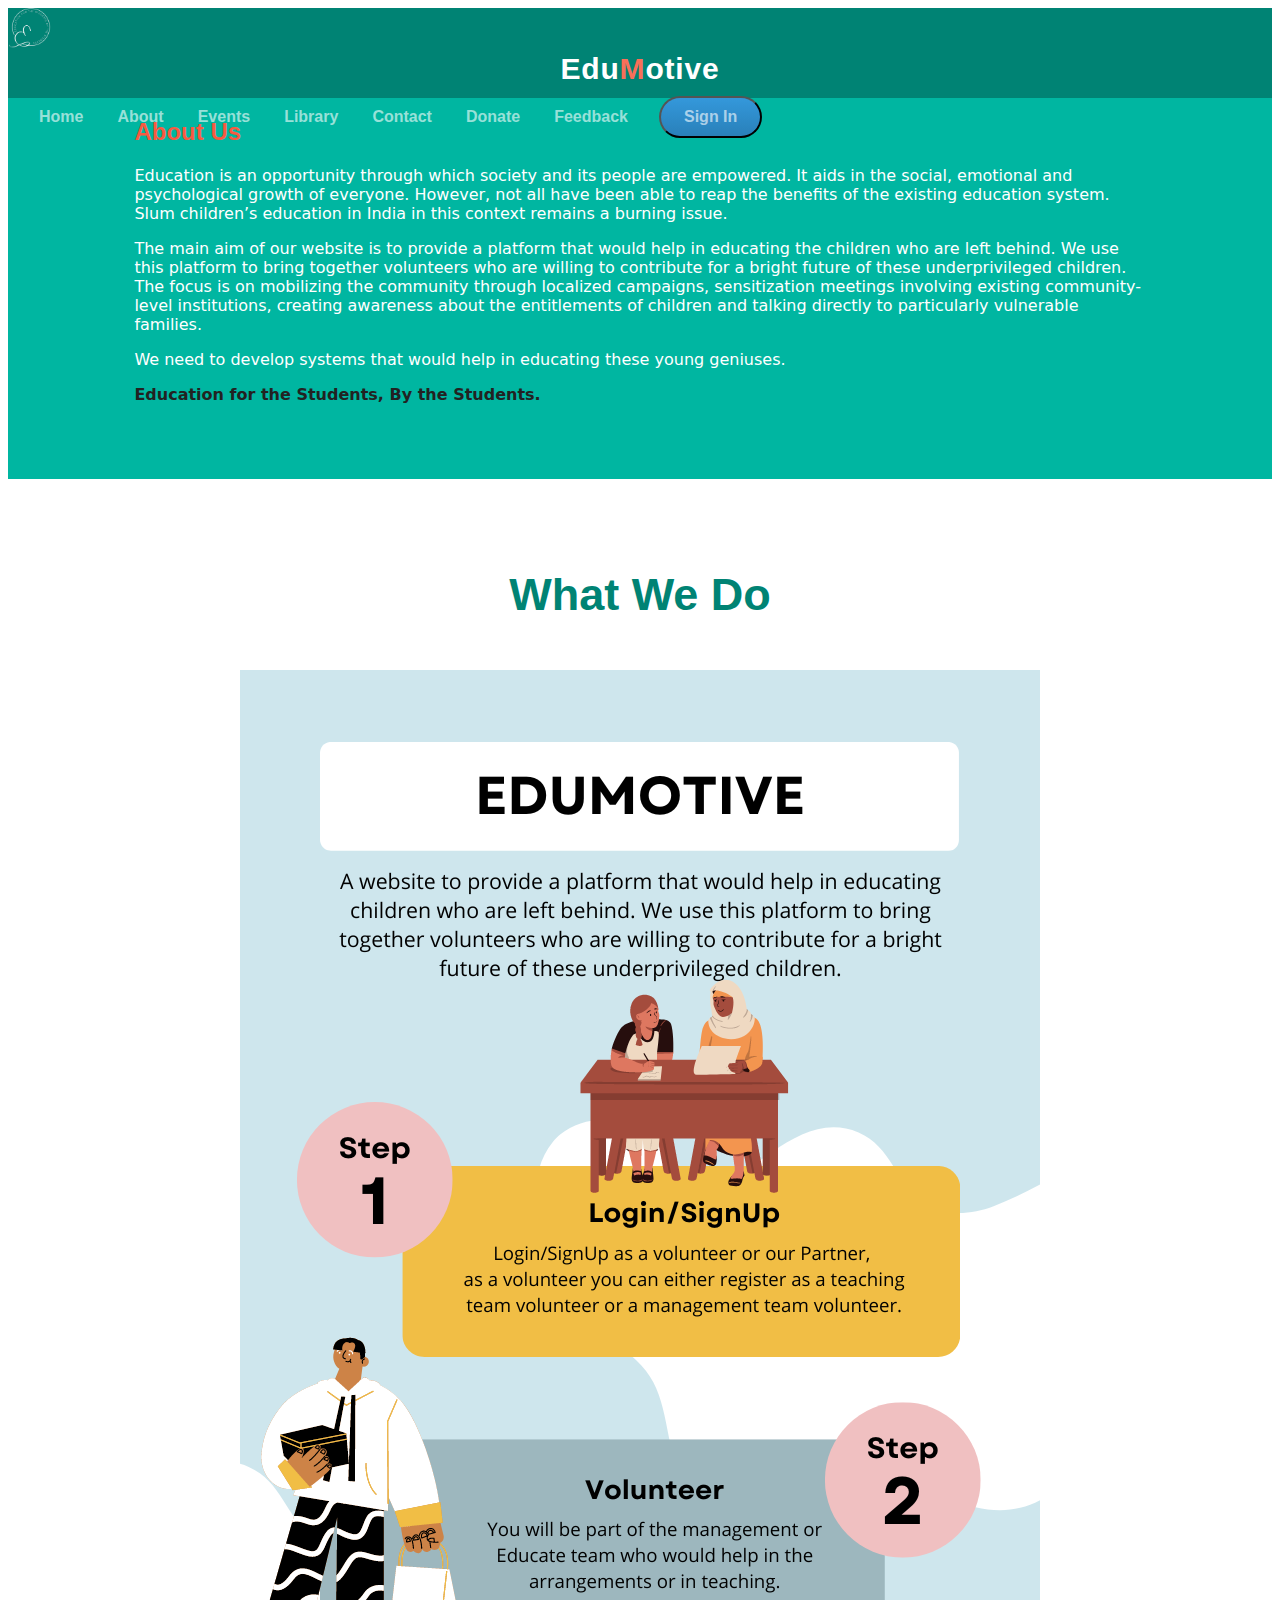
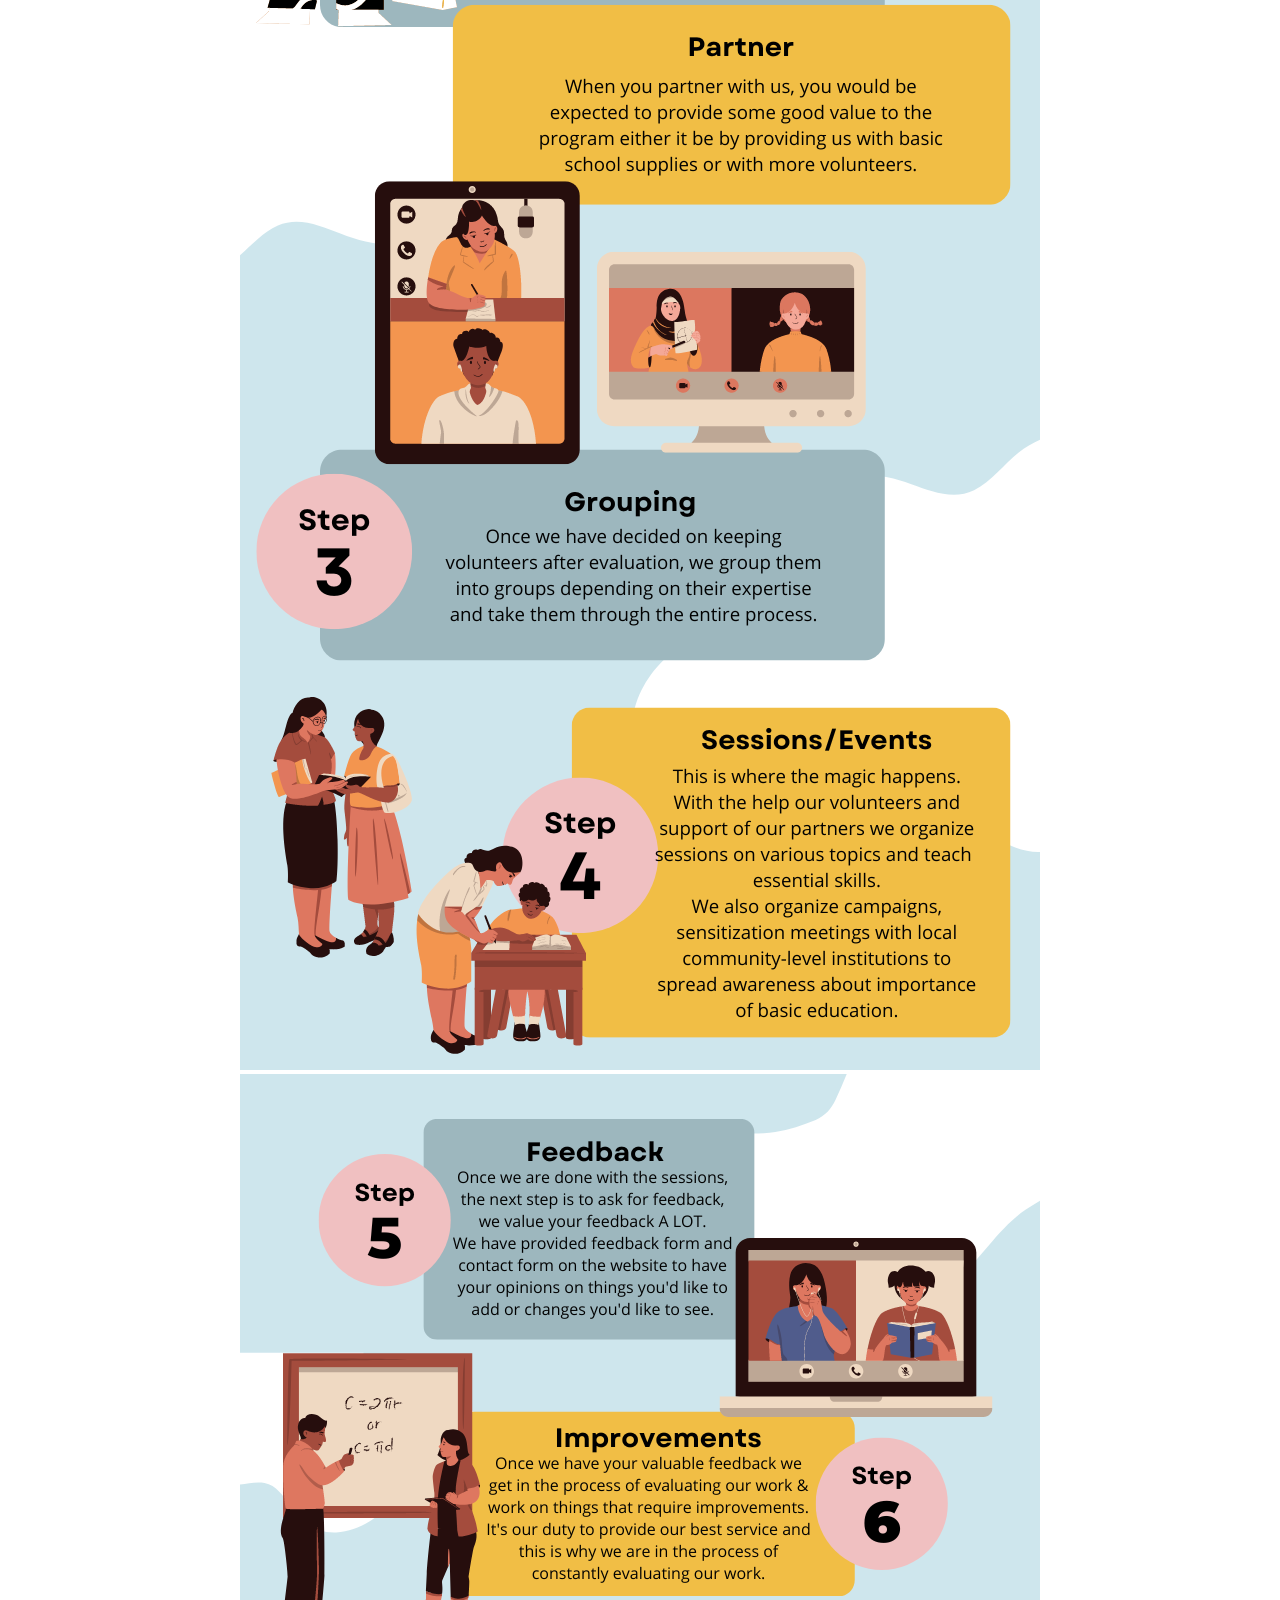
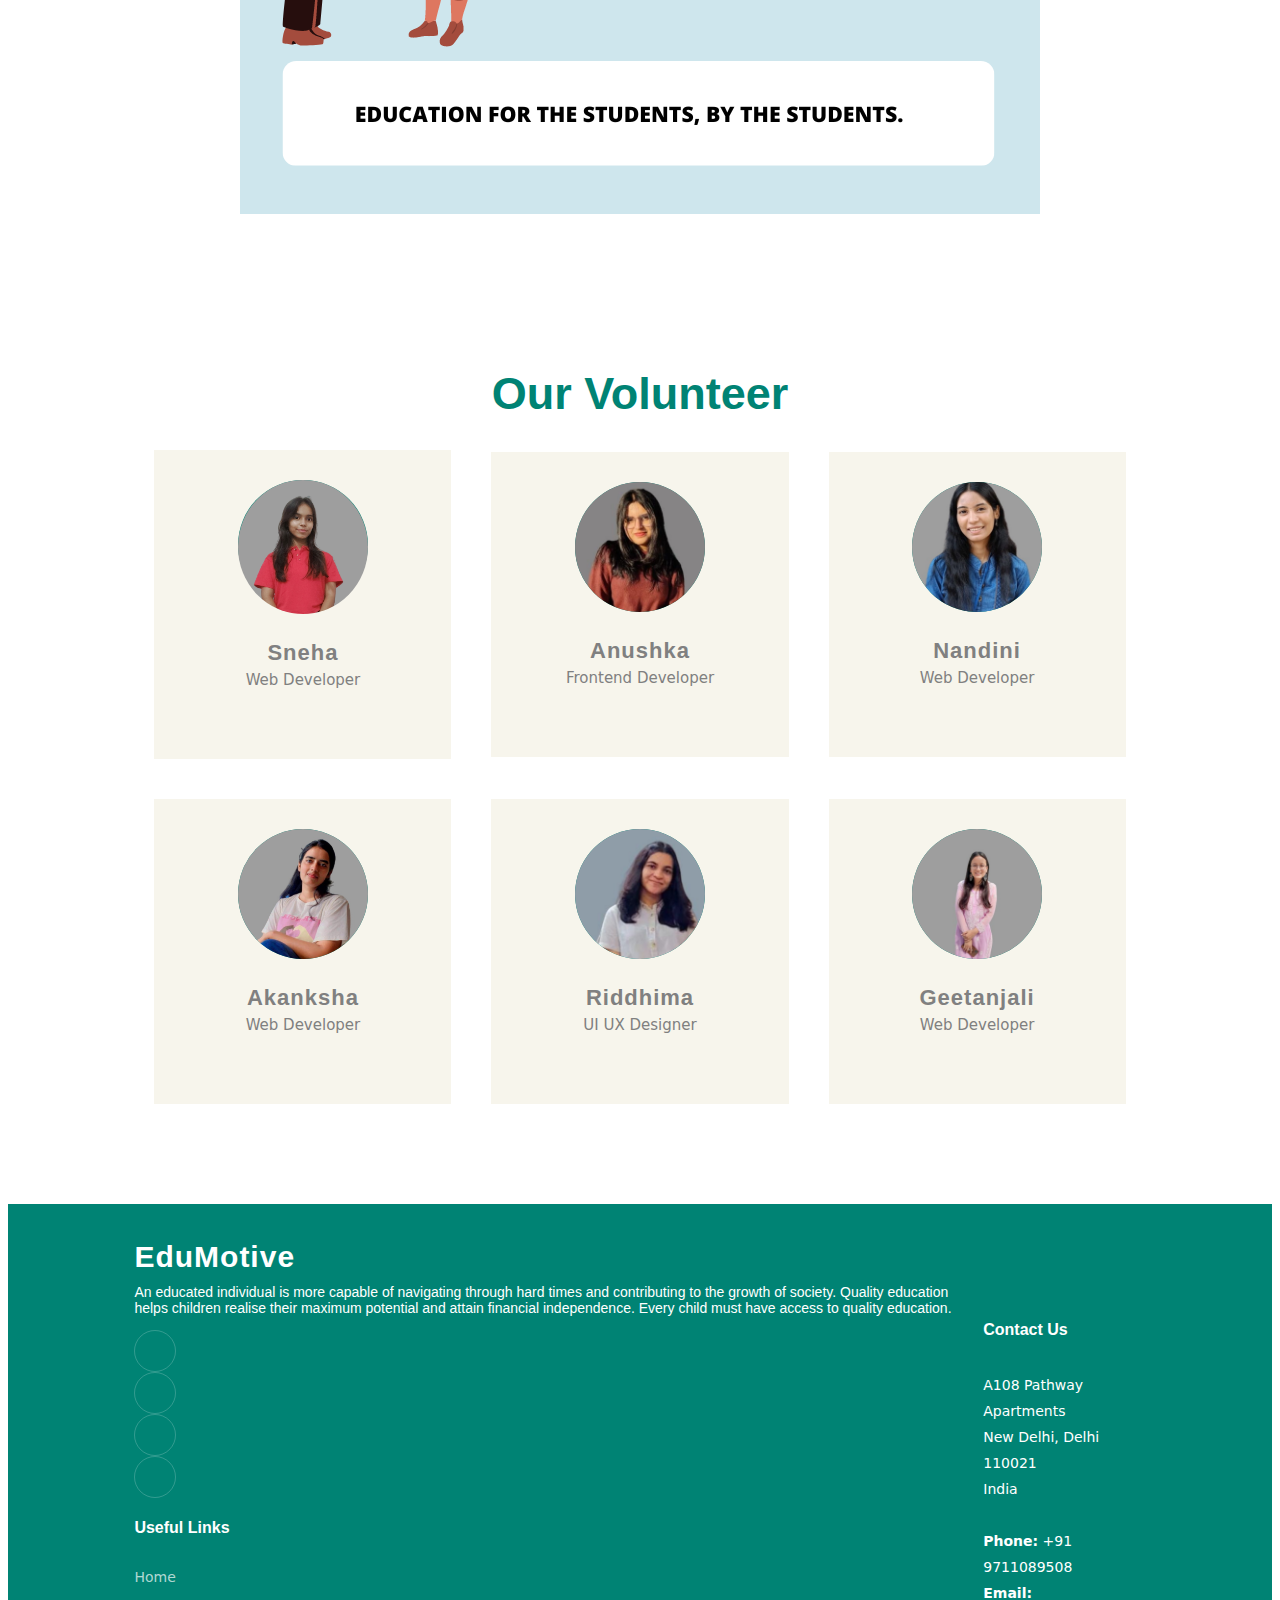
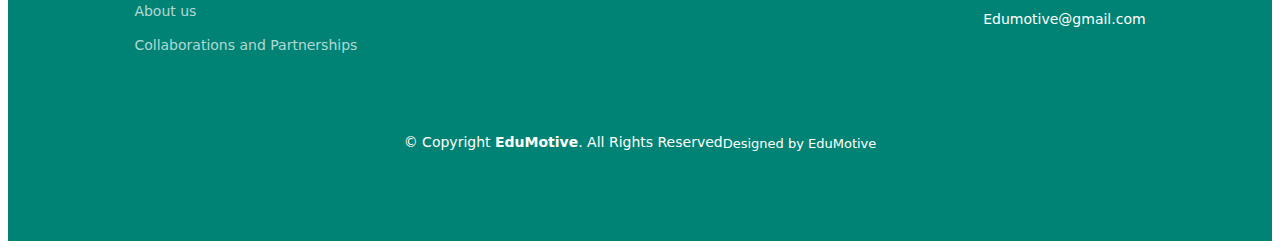
==== about.html @ 0e9e8916 "Update about.html" ====
<!DOCTYPE html>
<html lang="en">

<head>
  
    <meta charset="UTF-8">
    <meta http-equiv="X-UA-Compatible" content="IE=edge">
    <meta name="viewport" content="width=device-width, initial-scale=1.0">
    <title>EduMotive - About Us</title>
    <link href="https://cdn.jsdelivr.net/npm/bootstrap@5.2.1/dist/css/bootstrap.min.css" rel="stylesheet"
        integrity="sha384-iYQeCzEYFbKjA/T2uDLTpkwGzCiq6soy8tYaI1GyVh/UjpbCx/TYkiZhlZB6+fzT" crossorigin="anonymous">
    <!--Google fonts-->
     <!--Favicon Linking-->
  <link rel="apple-touch-icon" sizes="57x57" href="Images/favicon/apple-icon-57x57.png">
  <link rel="apple-touch-icon" sizes="60x60" href="Images/favicon/apple-icon-60x60.png">
  <link rel="apple-touch-icon" sizes="72x72" href="Images/favicon/apple-icon-72x72.png">
  <link rel="apple-touch-icon" sizes="76x76" href="Images/favicon/apple-icon-76x76.png">
  <link rel="apple-touch-icon" sizes="114x114" href="Images/favicon/apple-icon-114x114.png">
  <link rel="apple-touch-icon" sizes="120x120" href="Images/favicon/apple-icon-120x120.png">
  <link rel="apple-touch-icon" sizes="144x144" href="Images/favicon/apple-icon-144x144.png">
  <link rel="apple-touch-icon" sizes="152x152" href="Images/favicon/apple-icon-152x152.png">
  <link rel="apple-touch-icon" sizes="180x180" href="Images/favicon/apple-icon-180x180.png">
  <link rel="icon" type="image/png" sizes="192x192"  href="Images/favicon/android-icon-192x192.png">
  <link rel="icon" type="image/png" sizes="32x32" href="Images/favicon/favicon-32x32.png">
  <link rel="icon" type="image/png" sizes="96x96" href="Images/favicon/favicon-96x96.png">
  <link rel="icon" type="image/png" sizes="16x16" href="Images/favicon/favicon-16x16.png">
  <link rel="manifest" href="Images/favicon/manifest.json">
  <meta name="msapplication-TileColor" content="#ffffff">
  <meta name="msapplication-TileImage" content="Images/favicon/ms-icon-144x144.png">
  <meta name="theme-color" content="#ffffff">
  <script src="http://kit.fontawesome.com/2550a92b94.js" crossorigin="anonymous"></script>
  <link rel="stylesheet" href="CSS/main.css">
  
    <style>
        .body{background-color: #00b6a1}
        /* #heading{
            text-align: center;
            border:3px black;
            padding: 10px;
            text-align: center;

        } */


      </style>
</head>

<body>
    <header id="header" class="header d-flex align-items-center">

        <div class="container-fluid container-xl d-flex align-items-center justify-content-between">
          <a href="index.html" class="logo d-flex align-items-center">
            <!-- Uncomment the line below if you also wish to use an image logo -->
            <img src="Images/logo_wbg.png" alt="">
            <h1>Edu<span>M</span>otive</h1>
          </a>
          <nav id="navbar" class="navbar">
            <ul>
              <li><a href="index.html">Home</a></li>
              <li><a href="about.html">About</a></li>
              <!-- <li><a href="#services">Services</a></li> -->
              <!-- <li><a href="#portfolio">Portfolio</a></li> -->
              <!-- <li><a href="#team">Team</a></li> -->
              <li><a href="event.html">Events</a></li>
              <!-- <li class="dropdown"><a href="#"><span>Drop Down</span> <i class="bi bi-chevron-down dropdown-indicator"></i></a>
                <ul>
                  <li><a href="#">Drop Down 1</a></li>
                  <li class="dropdown"><a href="#"><span>Deep Drop Down</span> <i class="bi bi-chevron-down dropdown-indicator"></i></a>
                    <ul>
                      <li><a href="#">Deep Drop Down 1</a></li>
                      <li><a href="#">Deep Drop Down 2</a></li>
                      < li><a href="#">Deep Drop Down 3</a></li>
                      <li><a href="#">Deep Drop Down 4</a></li>
                      <li><a href="#">Deep Drop Down 5</a></li>
                    </ul>
                  </li>
                  <li><a href="#">Drop Down 2</a></li>
                  <li><a href="#">Drop Down 3</a></li>
                  <li><a href="#">Drop Down 4</a></li>
                </ul>
              </li> -->
              <li><a href="library.html">Library</a></li>

              <li><a href="contact.html">Contact</a></li>
              <li><a href="donation.html" target="_blank">Donate</a></li>
              <li><a href="feedback.html">Feedback</a></li>
              <li><button type="button" name="button" class="btn">
                <style media="screen">
                  .btn {
                    background: #3498db;
                      background-image: -webkit-linear-gradient(top, #3498db, #2980b9);
                      background-image: -moz-linear-gradient(top, #3498db, #2980b9);
                      background-image: -ms-linear-gradient(top, #3498db, #2980b9);
                      background-image: -o-linear-gradient(top, #3498db, #2980b9);
                      background-image: linear-gradient(to bottom, #3498db, #2980b9);
                      -webkit-border-radius: 29;
                      -moz-border-radius: 29;
                      border-radius: 29px;
                      font-family: Arial;
                      color: #ffffff;
                      font-size: 20px;
                      padding: 10px 20px 10px 20px;
                      text-decoration: none;
                    }
    
                    .btn:hover {
                      background: #3cb0fd;
                      background-image: -webkit-linear-gradient(top, #3cb0fd, #3498db);
                      background-image: -moz-linear-gradient(top, #3cb0fd, #3498db);
                      background-image: -ms-linear-gradient(top, #3cb0fd, #3498db);
                      background-image: -o-linear-gradient(top, #3cb0fd, #3498db);
                      background-image: linear-gradient(to bottom, #3cb0fd, #3498db);
                      text-decoration: none;
                    }
                  </style>
    
                  <a href="signin.html">Sign In</a>
                </button></li>
            </ul>
          </nav><!-- .navbar -->
    
          <i class="mobile-nav-toggle mobile-nav-show bi bi-list"></i>
          <i class="mobile-nav-toggle mobile-nav-hide d-none bi bi-x"></i>
    
        </div>
      </header><!-- End Header -->
      <!-- End Header -->
    
    <div class="body">
        <div class="container py-5">
            <div class="row h-100 align-items-center py-5">
                <div class="col-lg-6">
                    <h2 class="display-4"><b style="color: #f85a40">About Us</b></h2>
                    <p class="lead h5 mb-0" style="color:white">Education is an opportunity through which society and its people are empowered. It aids in the social, emotional and psychological growth of everyone. However, not all have been able to reap the benefits of the existing education system. Slum children’s education in India in this context remains a burning issue.</p>
                    <p class="lead h5" style="color:white">The main aim of our website is to provide a platform that would help in educating the children who are left behind. We use this platform to bring together volunteers who are willing to contribute for a bright future of these underprivileged children.
                      The focus is on mobilizing the community through localized campaigns, sensitization meetings involving existing community-level institutions, creating awareness about the entitlements of children and talking directly to particularly vulnerable families.
                        <!-- <a href="#" class="text-muted">
                            <u>hgdygdy</u>
                        </a> -->
                    </p>
                    <p class="lead h5" style="color:white">We need to develop systems that would help in educating these young geniuses.
                    </p>
                    <p><b>Education for the Students, By the Students.</b></p>
                </div>
                <div class="col-lg-6 d-none d-lg-block"><img
                        src="https://bootstrapious.com/i/snippets/sn-about/illus.png" alt="" class="img-fluid"></div>
            </div>
        </div>
    </div>

    <!-- <div class="heading"><h1>About Us</h1></div> -->
    <section id = "whatwedo" style="text-align:center">
        <h1><strong>What We Do</strong></h1>
        <br>
        <img src="assets/img/what_wedo_1.png" class = "whatwedo" alt="what we do">
        <img src="assets/img/what_wedo_2.png" class = "whatwedo" alt="NA">
      <style media="screen">
        @media (max-width:870px) {
          .whatwedo{
            width: 80%;
          }
        }
      </style>
      </section>
      <!----------------------------Volunteer---------------------------->
<section>
  <h1>Our Volunteer</h1>
        <!----Tam Section Container-->
        <div class="container">

            <!--Team 1-->
            <div class="our-team">
                <div class="pic">
                    <img src="Images/Sneha.png" alt="">
                </div>
                <div class="team-content">
                    <h3 class="title">Sneha</h3>
                    <span class="post">Web Developer</span>
                </div>
                <ul class="social">
                    <li><a href="#" class="fab
                        fa-facebook"></a></li>
                    <li><a href="#" class="fab
                        fa-twitter"></a></li>
                    <li><a href="https://instagram.com/snehaj5?utm_source=qr&igshid=NGExMmI2YTkyZg%3D%3D" class="fab
                        fa-instagram"></a></li>
                    <li><a href="https://www.linkedin.com/in/sneha-jain-592800220/" class="fab
                        fa-linkedin"></a></li>
                </ul>
            </div>

            <!--Team 2-->
            <div class="our-team">
                <div class="pic">
                    <img src="Images/Anushka.jpeg" alt="">
                </div>
                <div class="team-content">
                    <h3 class="title">Anushka</h3>
                    <span class="post">Frontend Developer</span>
                </div>
                <ul class="social">
                    <li><a href="#" class="fab
                        fa-facebook"></a></li>
                    <li><a href="#" class="fab
                        fa-twitter"></a></li>
                    <li><a href="https://instagram.com/anushhhkaaaaa?utm_source=qr&igshid=NGExMmI2YTkyZg%3D%3D" class="fab
                        fa-instagram"></a></li>
                    <li><a href="www.linkedin.com/in/anushka-tyagi-70aa14221" class="fab
                        fa-linkedin"></a></li>
                </ul>
            </div>

            <!--Team 3-->
            <div class="our-team">
                <div class="pic">
                    <img src="Images/Nandini.jpeg" alt="">
                </div>
                <div class="team-content">
                    <h3 class="title">Nandini</h3>
                    <span class="post">Web Developer</span>
                </div>
                <ul class="social">
                    <li><a href="#" class="fab
                        fa-facebook"></a></li>
                    <li><a href="https://twitter.com/nandini_singh05" class="fab
                        fa-twitter"></a></li>
                    <li><a href="https://www.instagram.com/nandiiniii05/" class="fab
                        fa-instagram"></a></li>
                    <li><a href="https://www.linkedin.com/in/nandini-singh-bb7154159/" class="fab
                        fa-linkedin"></a></li>
                </ul>
            </div>
            
        </div>

       
        <div class="container">

             <!--Team 4-->
            <div class="our-team">
                <div class="pic">
                    <img src="Images/Akanksha.jpeg" alt="">
                </div>
                <div class="team-content">
                    <h3 class="title">Akanksha</h3>
                    <span class="post">Web Developer</span>
                </div>
                <ul class="social">
                    <li><a href="#" class="fab
                        fa-facebook"></a></li>
                    <li><a href="https://twitter.com/Akanksh13529302" class="fab
                        fa-twitter"></a></li>
                    <li><a href="https://www.instagram.com/akanksha_mishra73/" class="fab
                        fa-instagram"></a></li>
                    <li><a href="https://www.linkedin.com/in/akanksha-mishra-845a1321a/" class="fab
                        fa-linkedin"></a></li>
                </ul>
            </div>

            <!--Team 5-->
            <div class="our-team">
                <div class="pic">
                    <img src="Images/Riddhima.jpeg" alt="">
                </div>
                <div class="team-content">
                    <h3 class="title">Riddhima</h3>
                    <span class="post">UI UX Designer</span>
                </div>
                <ul class="social">
                    <li><a href="#" class="fab
                        fa-facebook"></a></li>
                    <li><a href="#" class="fab
                        fa-twitter"></a></li>
                    <li><a href="https://instagram.com/garg_riddhima?utm_source=qr&igshid=MzNlNGNkZWQ4Mg%3D%3D" class="fab
                        fa-instagram"></a></li>
                    <li><a href="https://www.linkedin.com/in/riddhima-garg-a96683220" class="fab
                        fa-linkedin"></a></li>
                </ul>
            </div>

            <!--Team 6--> 
            <div class="our-team">
                <div class="pic">
                    <img src="Images/Geetanjali.jpeg" alt="">
                </div>
                <div class="team-content">
                    <h3 class="title">Geetanjali</h3>
                    <span class="post">Web Developer</span>
                </div>
                <ul class="social">
                    <li><a href="#" class="fab
                        fa-facebook"></a></li>
                    <li><a href="https://twitter.com/Geetanjalihere?t=pKPQ26h2uwqbREC7oQ_yhw&s=09" class="fab
                        fa-twitter"></a></li>
                    <li><a href="https://instagram.com/geetanjali.verma__?utm_source=qr&igshid=ZDc4ODBmNjlmNQ%3D%3D" class="fab
                        fa-instagram"></a></li>
                    <li><a href="https://www.linkedin.com/in/geetanjaliverma88" class="fab
                        fa-linkedin"></a></li>
                </ul>
            </div> 


        </div>

        <style>
          h1{
    text-align: center;
    color: #008374;
    font-size: 45px;
}

.container{
    display: flex;
    align-items: center;
    justify-content: center;
    width: 80%;
    margin: auto;
    padding-bottom: 40px;
}

.our-team{
    background: #f7f5ec;
    text-align: center;
    overflow: hidden;
    position: relative;
    padding: 30px 0 40px;
    margin: 0px 20px;
    width: 30%;
}

.our-team .pic{
    display: inline-block;
    width: 130px;
    height: 130px;
    margin-bottom: 0px;
    z-index: 1;
    position: relative;
}

.our-team .pic::before{
    content:"";
    width: 100%;
    height: 0;
    border-radius: 50%;
    background: #008374;
    position: absolute;
    bottom: 135%;
    right: 0;
    left: 0;
    opacity: 0.2;
    transform: scale(3);
    transition: all 0.3s linear 0s;
}

.our_team:hover .pic::before{
    height: 100%
}

.our-team .pic:after{
    content: "";
    width: 100%;
    height: 100%;
    border-radius: 50%;
    background: #008374;
    position: absolute;
    top: 0;
    left:0 ;
    z-index: -1;
}

.our-team .pic img{
    width: 100%;
    height: auto;
    border-radius: 50%;
    transform: scale(1);
    transition: all 0.9s ease 0s;
}

.our-team:hover .pic img{
    box-shadow: 0 0 0 14px #f7f5ec;
    transform: scale(0.7);
}

.our-team .team-content{
    margin-bottom: 30px;
}

.our-team .title{
    font-size: 22px;
    font-weight: 700;
    color: grey;
    letter-spacing: 1px;
    margin-bottom: 5px;
}

.our-team .post{
    display: block;
    font-size: 15px;
    color: grey;
}

.our-team .social{
    width: 100%;
    padding: 0;
    margin: 0;
    background:#008374;
    position: absolute;
    bottom: -100px;
    left: 0;
    transition: all 0.5s ease 0s;
}

.our-team:hover .social{
    bottom: 0;
}

.our-team .social li{
    display: inline-block;
}

.our-team .social li a{
    text-decoration: none;
    display: block;
    padding: 10px;
    font-size: 17px;
    color: #fff;
    transition: all 0.3s ease 0s;
}

.our-team .social li a:hover{
    color: #008374 ;
    background: #f7f5ec;
}

@media (max-width: 720px){
    .container{
        flex-direction: column;
    }
    .our-team{
        width: 80%;
        margin-top: 30px;
    }
}
        </style>

</section>

<!---------------------end of volunteer--------------------------->

      <!-- ======= Footer ======= -->
  <footer id="footer" class="footer">

    <div class="container">
      <div class="row gy-4">
        <div class="col-lg-5 col-md-12 footer-info">
          <a href="index.html" class="logo d-flex align-items-center">
            <span>EduMotive</span>
          </a>
          <p>An educated individual is more capable of navigating through hard times and contributing to the growth of society. Quality education helps children realise their maximum potential and attain financial independence. Every child must have access to quality education.</p>
          <div class="social-links d-flex mt-4">
            <a href="https://twitter.com/i/flow/login" class="twitter"><i class="bi bi-twitter"></i></a>
            <a href="https://www.facebook.com/campaign/landing.php?campaign_id=14884913640&extra_1=s%7Cc%7C589460569891%7Cb%7Cfacebook%20signin%7C&placement=&creative=589460569891&keyword=facebook%20signin&partner_id=googlesem&extra_2=campaignid%3D14884913640%26adgroupid%3D128696221832%26matchtype%3Db%26network%3Dg%26source%3Dnotmobile%26search_or_content%3Ds%26device%3Dc%26devicemodel%3D%26adposition%3D%26target%3D%26targetid%3Dkwd-3821998899%26loc_physical_ms%3D9061709%26loc_interest_ms%3D%26feeditemid%3D%26param1%3D%26param2%3D&gclid=CjwKCAjwzY2bBhB6EiwAPpUpZirfHxcVF0FQM-lBPAiWNaDMKGsZpV8XtfvPR80suMoGbdNflKLH2BoCxDoQAvD_BwE" class="facebook"><i class="bi bi-facebook"></i></a>
            <a href="https://www.instagram.com/" class="instagram"><i class="bi bi-instagram"></i></a>
            <a href="https://www.linkedin.com/login" class="linkedin"><i class="bi bi-linkedin"></i></a>
          </div>
        </div>

        <div class="col-lg-2 col-6 footer-links">
          <h4>Useful Links</h4>
          <ul>
            <li><a href="index.html">Home</a></li>
            <li><a href="about.html">About us</a></li>
            <li><a href="colab.html">Collaborations and Partnerships</a></li>
            <!-- <li><a href="#">Terms of service</a></li> -->
          </ul>
        </div>

        <!-- <div class="col-lg-2 col-6 footer-links">
          <h4>Our Services</h4>
          <ul>
            <li><a href="#">Web Design</a></li>
            <li><a href="#">Web Development</a></li>
            <li><a href="#">Product Management</a></li>
            <li><a href="#">Marketing</a></li>
            <li><a href="#">Graphic Design</a></li>
          </ul> -->
      </div>

      <div class="col-lg-3 col-md-12 footer-contact text-center text-md-start">
        <h4>Contact Us</h4>
        <p>
          A108 Pathway Apartments <br>
          New Delhi, Delhi 110021<br>
          India <br><br>
          <strong>Phone:</strong> +91 9711089508<br>
          <strong>Email:</strong> Edumotive@gmail.com<br>
        </p>

      </div>

    </div>
    </div>

    <div class="container mt-4">
      <div class="copyright">
        &copy; Copyright <strong><span>EduMotive</span></strong>. All Rights Reserved
      </div>
      <div class="credits">
        <!-- All the links in the footer should remain intact. -->
        <!-- You can delete the links only if you purchased the pro version. -->
        <!-- Licensing information: https://bootstrapmade.com/license/ -->
        <!-- Purchase the pro version with working PHP/AJAX contact form: https://bootstrapmade.com/impact-bootstrap-business-website-template/ -->
        Designed by EduMotive
      </div>
    </div>

  </footer><!-- End Footer -->
  <!-- End Footer -->

</body>

</html>
---- CSS/main.css ----
/**
* Template Name: Impact - v1.1.1
* Template URL: https://bootstrapmade.com/impact-bootstrap-business-website-template/
* Author: BootstrapMade.com
* License: https://bootstrapmade.com/license/
*/

/*--------------------------------------------------------------
# Set main reusable colors and fonts using CSS variables
# Learn more about CSS variables at https://developer.mozilla.org/en-US/docs/Web/CSS/Using_CSS_custom_properties
--------------------------------------------------------------*/
/* Fonts */
:root {
  --font-default: "Open Sans", system-ui, -apple-system, "Segoe UI", Roboto, "Helvetica Neue", Arial, "Noto Sans", "Liberation Sans", sans-serif, "Apple Color Emoji", "Segoe UI Emoji", "Segoe UI Symbol", "Noto Color Emoji";
  --font-primary: "Montserrat", sans-serif;
  --font-secondary: "Poppins", sans-serif;
}

/* Colors */
:root {
  --color-default: #222222;
  --color-primary: #008374;
  --color-secondary: #f85a40;
}

/* Smooth scroll behavior */
:root {
  scroll-behavior: smooth;
}

/*--------------------------------------------------------------
# General
--------------------------------------------------------------*/
body {
  font-family: var(--font-default);
  color: var(--color-default);
}

a {
  color: var(--color-primary);
  text-decoration: none;
}

a:hover {
  color: #00b6a1;
  text-decoration: none;
}

h1,
h2,
h3,
h4,
h5,
h6 {
  font-family: var(--font-primary);
}

/*--------------------------------------------------------------
# Sections & Section Header
--------------------------------------------------------------*/
section {
  padding: 60px 0;
  overflow: hidden;
}

.sections-bg {
  background-color: #f6f6f6;
}

.section-header {
  text-align: center;
  padding-bottom: 60px;
}

.section-header h2 {
  font-size: 32px;
  font-weight: 600;
  margin-bottom: 20px;
  padding-bottom: 20px;
  position: relative;
}

.section-header h2:after {
  content: "";
  position: absolute;
  display: block;
  width: 50px;
  height: 3px;
  background: var(--color-primary);
  left: 0;
  right: 0;
  bottom: 0;
  margin: auto;
}

.section-header p {
  margin-bottom: 0;
  color: #6f6f6f;
}

/*--------------------------------------------------------------
# Breadcrumbs
--------------------------------------------------------------*/
.breadcrumbs .page-header {
  padding: 60px 0 60px 0;
  min-height: 20vh;
  position: relative;
  background-color: var(--color-primary);
}

.breadcrumbs .page-header h2 {
  font-size: 56px;
  font-weight: 500;
  color: #fff;
  font-family: var(--font-secondary);
}

.breadcrumbs .page-header p {
  color: rgba(255, 255, 255, 0.8);
}

.breadcrumbs nav {
  background-color: #f6f6f6;
  padding: 20px 0;
}

.breadcrumbs nav ol {
  display: flex;
  flex-wrap: wrap;
  list-style: none;
  margin: 0;
  padding: 0;
  font-size: 16px;
  font-weight: 600;
  color: var(--color-default);
}

.breadcrumbs nav ol a {
  color: var(--color-primary);
  transition: 0.3s;
}

.breadcrumbs nav ol a:hover {
  text-decoration: underline;
}

.breadcrumbs nav ol li+li {
  padding-left: 10px;
}

.breadcrumbs nav ol li+li::before {
  display: inline-block;
  padding-right: 10px;
  color: var(--color-secondary);
  content: "/";
}

/*--------------------------------------------------------------
# Scroll top button
--------------------------------------------------------------*/
.scroll-top {
  position: fixed;
  visibility: hidden;
  opacity: 0;
  right: 15px;
  bottom: -15px;
  z-index: 99999;
  background: var(--color-secondary);
  width: 44px;
  height: 44px;
  border-radius: 50px;
  transition: all 0.4s;
}

.scroll-top i {
  font-size: 24px;
  color: #fff;
  line-height: 0;
}

.scroll-top:hover {
  background: rgba(248, 90, 64, 0.8);
  color: #fff;
}

.scroll-top.active {
  visibility: visible;
  opacity: 1;
  bottom: 15px;
}

/*--------------------------------------------------------------
# Preloader
--------------------------------------------------------------*/
#preloader {
  position: fixed;
  inset: 0;
  z-index: 999999;
  overflow: hidden;
  background: #fff;
  transition: all 0.6s ease-out;
}

#preloader:before {
  content: "";
  position: fixed;
  top: calc(50% - 30px);
  left: calc(50% - 30px);
  border: 6px solid #fff;
  border-color: var(--color-primary) transparent var(--color-primary) transparent;
  border-radius: 50%;
  width: 60px;
  height: 60px;
  -webkit-animation: animate-preloader 1.5s linear infinite;
  animation: animate-preloader 1.5s linear infinite;
}

@-webkit-keyframes animate-preloader {
  0% {
    transform: rotate(0deg);
  }

  100% {
    transform: rotate(360deg);
  }
}

@keyframes animate-preloader {
  0% {
    transform: rotate(0deg);
  }

  100% {
    transform: rotate(360deg);
  }
}

/*--------------------------------------------------------------
# Disable aos animation delay on mobile devices
--------------------------------------------------------------*/
@media screen and (max-width: 768px) {
  [data-aos-delay] {
    transition-delay: 0 !important;
  }
}

/*--------------------------------------------------------------
# Header
--------------------------------------------------------------*/
.topbar {
  background: #00796b;
  height: 40px;
  font-size: 14px;
  transition: all 0.5s;
  color: #fff;
  padding: 0;
}

.topbar .contact-info i {
  font-style: normal;
  color: #fff;
  line-height: 0;
}

.topbar .contact-info i a,
.topbar .contact-info i span {
  padding-left: 5px;
  color: #fff;
}

@media (max-width: 575px) {

  .topbar .contact-info i a,
  .topbar .contact-info i span {
    font-size: 13px;
  }
}

.topbar .contact-info i a {
  line-height: 0;
  transition: 0.3s;
}

.topbar .contact-info i a:hover {
  color: #fff;
  text-decoration: underline;
}

.topbar .social-links a {
  color: rgba(255, 255, 255, 0.7);
  line-height: 0;
  transition: 0.3s;
  margin-left: 20px;
}

.topbar .social-links a:hover {
  color: #fff;
}

.header {
  transition: all 0.5s;
  z-index: 997;
  height: 90px;
  background-color: var(--color-primary);
}

.header.sticked {
  position: fixed;
  top: 0;
  right: 0;
  left: 0;
  height: 70px;
  box-shadow: 0px 2px 20px rgba(0, 0, 0, 0.1);
}

.header .logo img {
  max-height: 40px;
  margin-right: 6px;
}

.header .logo h1 {
  font-size: 30px;
  margin: 0;
  font-weight: 600;
  letter-spacing: 0.8px;
  color: #fff;
  font-family: var(--font-primary);
}

.header .logo h1 span {
  color: #f96f59;
}

.sticked-header-offset {
  margin-top: 70px;
}

section {
  scroll-margin-top: 70px;
}

/*--------------------------------------------------------------
# Desktop Navigation
--------------------------------------------------------------*/
@media (min-width: 1280px) {
  .navbar {
    padding: 0;
  }

  .navbar ul {
    margin: 0;
    padding: 0;
    display: flex;
    list-style: none;
    align-items: center;
  }

  .navbar li {
    position: relative;
  }

  .navbar>ul>li {
    white-space: nowrap;
    padding: 10px 0 10px 28px;
  }

  .navbar a,
  .navbar a:focus {
    display: flex;
    align-items: center;
    justify-content: space-between;
    padding: 0 3px;
    font-family: var(--font-secondary);
    font-size: 16px;
    font-weight: 600;
    color: rgba(255, 255, 255, 0.6);
    white-space: nowrap;
    transition: 0.3s;
    position: relative;
  }

  .navbar a i,
  .navbar a:focus i {
    font-size: 12px;
    line-height: 0;
    margin-left: 5px;
  }

  .navbar>ul>li>a:before {
    content: "";
    position: absolute;
    width: 100%;
    height: 2px;
    bottom: -6px;
    left: 0;
    background-color: var(--color-secondary);
    visibility: hidden;
    width: 0px;
    transition: all 0.3s ease-in-out 0s;
  }

  .navbar a:hover:before,
  .navbar li:hover>a:before,
  .navbar .active:before {
    visibility: visible;
    width: 100%;
  }

  .navbar a:hover,
  .navbar .active,
  .navbar .active:focus,
  .navbar li:hover>a {
    color: #fff;
  }

  .navbar .dropdown ul {
    display: block;
    position: absolute;
    left: 28px;
    top: calc(100% + 30px);
    margin: 0;
    padding: 10px 0;
    z-index: 99;
    opacity: 0;
    visibility: hidden;
    background: #fff;
    box-shadow: 0px 0px 30px rgba(127, 137, 161, 0.25);
    transition: 0.3s;
    border-radius: 4px;
  }

  .navbar .dropdown ul li {
    min-width: 200px;
  }

  .navbar .dropdown ul a {
    padding: 10px 20px;
    font-size: 15px;
    text-transform: none;
    font-weight: 600;
    color: #006a5d;
  }

  .navbar .dropdown ul a i {
    font-size: 12px;
  }

  .navbar .dropdown ul a:hover,
  .navbar .dropdown ul .active:hover,
  .navbar .dropdown ul li:hover>a {
    color: var(--color-secondary);
  }

  .navbar .dropdown:hover>ul {
    opacity: 1;
    top: 100%;
    visibility: visible;
  }

  .navbar .dropdown .dropdown ul {
    top: 0;
    left: calc(100% - 30px);
    visibility: hidden;
  }

  .navbar .dropdown .dropdown:hover>ul {
    opacity: 1;
    top: 0;
    left: 100%;
    visibility: visible;
  }
}

@media (min-width: 1280px) and (max-width: 1366px) {
  .navbar .dropdown .dropdown ul {
    left: -90%;
  }

  .navbar .dropdown .dropdown:hover>ul {
    left: -100%;
  }
}

@media (min-width: 1280px) {

  .mobile-nav-show,
  .mobile-nav-hide {
    display: none;
  }
}

/*--------------------------------------------------------------
# Mobile Navigation
--------------------------------------------------------------*/
@media (max-width: 1279px) {
  .navbar {
    position: fixed;
    top: 0;
    right: -100%;
    width: 100%;
    max-width: 400px;
    bottom: 0;
    transition: 0.3s;
    z-index: 9997;
  }

  .navbar ul {
    position: absolute;
    inset: 0;
    padding: 50px 0 10px 0;
    margin: 0;
    background: rgba(0, 131, 116, 0.9);
    overflow-y: auto;
    transition: 0.3s;
    z-index: 9998;
  }

  .navbar a,
  .navbar a:focus {
    display: flex;
    align-items: center;
    justify-content: space-between;
    padding: 10px 20px;
    font-family: var(--font-primary);
    font-size: 15px;
    font-weight: 600;
    color: rgba(255, 255, 255, 0.7);
    white-space: nowrap;
    transition: 0.3s;
  }

  .navbar a i,
  .navbar a:focus i {
    font-size: 12px;
    line-height: 0;
    margin-left: 5px;
  }

  .navbar a:hover,
  .navbar .active,
  .navbar .active:focus,
  .navbar li:hover>a {
    color: #fff;
  }

  .navbar .getstarted,
  .navbar .getstarted:focus {
    background: var(--color-primary);
    padding: 8px 20px;
    border-radius: 4px;
    margin: 15px;
    color: #fff;
  }

  .navbar .getstarted:hover,
  .navbar .getstarted:focus:hover {
    color: #fff;
    background: rgba(0, 131, 116, 0.8);
  }

  .navbar .dropdown ul,
  .navbar .dropdown .dropdown ul {
    position: static;
    display: none;
    padding: 10px 0;
    margin: 10px 20px;
    transition: all 0.5s ease-in-out;
    background-color: #007466;
    border: 1px solid #006459;
  }

  .navbar .dropdown>.dropdown-active,
  .navbar .dropdown .dropdown>.dropdown-active {
    display: block;
  }

  .mobile-nav-show {
    color: rgba(255, 255, 255, 0.6);
    font-size: 28px;
    cursor: pointer;
    line-height: 0;
    transition: 0.5s;
    z-index: 9999;
    margin-right: 10px;
  }

  .mobile-nav-hide {
    color: #fff;
    font-size: 32px;
    cursor: pointer;
    line-height: 0;
    transition: 0.5s;
    position: fixed;
    right: 20px;
    top: 20px;
    z-index: 9999;
  }

  .mobile-nav-active {
    overflow: hidden;
  }

  .mobile-nav-active .navbar {
    right: 0;
  }

  .mobile-nav-active .navbar:before {
    content: "";
    position: fixed;
    inset: 0;
    background: rgba(0, 106, 93, 0.8);
    z-index: 9996;
  }
}

/*--------------------------------------------------------------
# About Us Section
--------------------------------------------------------------*/
.about h3 {
  font-weight: 700;
  font-size: 28px;
  margin-bottom: 20px;
  font-family: var(--font-secondary);
}

.about .call-us {
  left: 10%;
  right: 10%;
  bottom: 0;
  background-color: #fff;
  box-shadow: 0px 2px 25px rgba(0, 0, 0, 0.08);
  padding: 20px;
  text-align: center;
}

.about .call-us h4 {
  font-size: 24px;
  font-weight: 700;
  margin-bottom: 5px;
}

.about .call-us p {
  font-size: 28px;
  font-weight: 700;
  color: var(--color-primary);
}

.about .content ul {
  list-style: none;
  padding: 0;
}

.about .content ul li {
  padding: 0 0 10px 30px;
  position: relative;
}

.about .content ul i {
  position: absolute;
  font-size: 20px;
  left: 0;
  top: -3px;
  color: var(--color-primary);
}

.about .content p:last-child {
  margin-bottom: 0;
}

.about .play-btn {
  width: 94px;
  height: 94px;
  background: radial-gradient(var(--color-primary) 50%, rgba(0, 131, 116, 0.4) 52%);
  border-radius: 50%;
  display: block;
  position: absolute;
  left: calc(50% - 47px);
  top: calc(50% - 47px);
  overflow: hidden;
}

.about .play-btn:before {
  content: "";
  position: absolute;
  width: 120px;
  height: 120px;
  -webkit-animation-delay: 0s;
  animation-delay: 0s;
  -webkit-animation: pulsate-btn 2s;
  animation: pulsate-btn 2s;
  -webkit-animation-direction: forwards;
  animation-direction: forwards;
  -webkit-animation-iteration-count: infinite;
  animation-iteration-count: infinite;
  -webkit-animation-timing-function: steps;
  animation-timing-function: steps;
  opacity: 1;
  border-radius: 50%;
  border: 5px solid rgba(0, 131, 116, 0.7);
  top: -15%;
  left: -15%;
  background: rgba(198, 16, 0, 0);
}

.about .play-btn:after {
  content: "";
  position: absolute;
  left: 50%;
  top: 50%;
  transform: translateX(-40%) translateY(-50%);
  width: 0;
  height: 0;
  border-top: 10px solid transparent;
  border-bottom: 10px solid transparent;
  border-left: 15px solid #fff;
  z-index: 100;
  transition: all 400ms cubic-bezier(0.55, 0.055, 0.675, 0.19);
}

.about .play-btn:hover:before {
  content: "";
  position: absolute;
  left: 50%;
  top: 50%;
  transform: translateX(-40%) translateY(-50%);
  width: 0;
  height: 0;
  border: none;
  border-top: 10px solid transparent;
  border-bottom: 10px solid transparent;
  border-left: 15px solid #fff;
  z-index: 200;
  -webkit-animation: none;
  animation: none;
  border-radius: 0;
}

.about .play-btn:hover:after {
  border-left: 15px solid var(--color-primary);
  transform: scale(20);
}

@-webkit-keyframes pulsate-btn {
  0% {
    transform: scale(0.6, 0.6);
    opacity: 1;
  }

  100% {
    transform: scale(1, 1);
    opacity: 0;
  }
}

@keyframes pulsate-btn {
  0% {
    transform: scale(0.6, 0.6);
    opacity: 1;
  }

  100% {
    transform: scale(1, 1);
    opacity: 0;
  }
}

/*--------------------------------------------------------------
# Clients Section
--------------------------------------------------------------*/
.clients {
  padding: 40px 0;
}

.clients .swiper {
  padding: 10px 0;
}

.clients .swiper-slide img {
  transition: 0.3s;
}

.clients .swiper-slide img:hover {
  transform: scale(1.1);
}

.clients .swiper-pagination {
  margin-top: 20px;
  position: relative;
}

.clients .swiper-pagination .swiper-pagination-bullet {
  width: 12px;
  height: 12px;
  background-color: #fff;
  opacity: 1;
  background-color: #ddd;
}

.clients .swiper-pagination .swiper-pagination-bullet-active {
  background-color: var(--color-primary);
}

/*--------------------------------------------------------------
# Stats Counter Section
--------------------------------------------------------------*/
.stats-counter {
  padding: 40px 0;
}

.stats-counter .stats-item {
  padding: 20px 0;
  border-bottom: 1px solid #e4e4e4;
}

.stats-counter .stats-item .purecounter {
  min-width: 90px;
  padding-right: 15px;
}

.stats-counter .stats-item i {
  font-size: 44px;
  line-height: 0;
  margin-right: 15px;
}

.stats-counter .stats-item span {
  font-size: 40px;
  display: block;
  font-weight: 700;
  color: var(--color-primary);
  line-height: 40px;
}

.stats-counter .stats-item p {
  margin: 0;
  font-family: var(--font-primary);
  font-size: 14px;
}

/*--------------------------------------------------------------
# Call To Action Section
--------------------------------------------------------------*/
.call-to-action .container {
  background: linear-gradient(rgba(0, 0, 0, 0.5), rgba(0, 0, 0, 0.5)), url("../img/cta-bg.jpg") center center;
  background-size: cover;
  padding: 100px 60px;
  border-radius: 15px;
  overflow: hidden;
}

.call-to-action h3 {
  color: #fff;
  font-size: 28px;
  font-weight: 700;
  margin-bottom: 20px;
}

.call-to-action p {
  color: #fff;
  margin-bottom: 20px;
}

.call-to-action .play-btn {
  width: 94px;
  height: 94px;
  margin-bottom: 20px;
  background: radial-gradient(var(--color-primary) 50%, rgba(0, 131, 116, 0.4) 52%);
  border-radius: 50%;
  display: inline-block;
  position: relative;
  overflow: hidden;
}

.call-to-action .play-btn:before {
  content: "";
  position: absolute;
  width: 120px;
  height: 120px;
  -webkit-animation-delay: 0s;
  animation-delay: 0s;
  -webkit-animation: pulsate-btn 2s;
  animation: pulsate-btn 2s;
  -webkit-animation-direction: forwards;
  animation-direction: forwards;
  -webkit-animation-iteration-count: infinite;
  animation-iteration-count: infinite;
  -webkit-animation-timing-function: steps;
  animation-timing-function: steps;
  opacity: 1;
  border-radius: 50%;
  border: 5px solid rgba(0, 131, 116, 0.7);
  top: -15%;
  left: -15%;
  background: rgba(198, 16, 0, 0);
}

.call-to-action .play-btn:after {
  content: "";
  position: absolute;
  left: 50%;
  top: 50%;
  transform: translateX(-40%) translateY(-50%);
  width: 0;
  height: 0;
  border-top: 10px solid transparent;
  border-bottom: 10px solid transparent;
  border-left: 15px solid #fff;
  z-index: 100;
  transition: all 400ms cubic-bezier(0.55, 0.055, 0.675, 0.19);
}

.call-to-action .play-btn:hover:before {
  content: "";
  position: absolute;
  left: 50%;
  top: 50%;
  transform: translateX(-40%) translateY(-50%);
  width: 0;
  height: 0;
  border: none;
  border-top: 10px solid transparent;
  border-bottom: 10px solid transparent;
  border-left: 15px solid #fff;
  z-index: 200;
  -webkit-animation: none;
  animation: none;
  border-radius: 0;
}

.call-to-action .play-btn:hover:after {
  border-left: 15px solid var(--color-primary);
  transform: scale(20);
}

.call-to-action .cta-btn {
  font-family: var(--font-primary);
  font-weight: 500;
  font-size: 16px;
  letter-spacing: 1px;
  display: inline-block;
  padding: 12px 48px;
  border-radius: 50px;
  transition: 0.5s;
  margin: 10px;
  border: 2px solid #fff;
  color: #fff;
}

.call-to-action .cta-btn:hover {
  background: var(--color-primary);
  border: 2px solid var(--color-primary);
}

@keyframes pulsate-btn {
  0% {
    transform: scale(0.6, 0.6);
    opacity: 1;
  }

  100% {
    transform: scale(1, 1);
    opacity: 0;
  }
}

/*--------------------------------------------------------------
# Our Services Section
--------------------------------------------------------------*/
.services {
  padding: 60px 0;
}

.services .service-item {
  padding: 40px;
  background: #fff;
  height: 100%;
  border-radius: 10px;
}

.services .service-item .icon {
  width: 48px;
  height: 48px;
  position: relative;
  margin-bottom: 50px;
}

.services .service-item .icon i {
  color: var(--color-default);
  font-size: 56px;
  transition: ease-in-out 0.3s;
  z-index: 2;
  position: relative;
}

.services .service-item .icon:before {
  position: absolute;
  content: "";
  height: 100%;
  width: 100%;
  background: #eeeeee;
  border-radius: 50px;
  z-index: 1;
  top: 10px;
  right: -20px;
  transition: 0.3s;
}

.services .service-item h3 {
  color: var(--color-default);
  font-weight: 700;
  margin: 0 0 20px 0;
  padding-bottom: 8px;
  font-size: 22px;
  position: relative;
  display: inline-block;
  border-bottom: 4px solid #eeeeee;
  transition: 0.3s;
}

.services .service-item p {
  line-height: 24px;
  font-size: 14px;
  margin-bottom: 0;
}

.services .service-item .readmore {
  margin-top: 15px;
  display: inline-block;
  color: var(--color-primary);
}

.services .service-item:hover .icon:before {
  background: #00b6a1;
}

.services .service-item:hover h3 {
  border-color: var(--color-primary);
}

/*--------------------------------------------------------------
# Testimonials Section
--------------------------------------------------------------*/
.testimonials .testimonial-wrap {
  padding-left: 10px;
}

.testimonials .testimonial-item {
  box-sizing: content-box;
  padding: 30px;
  margin: 30px 10px;
  box-shadow: 0px 0 15px rgba(0, 0, 0, 0.1);
  position: relative;
  background: #fff;
  border-radius: 10px;
}

.testimonials .testimonial-item .testimonial-img {
  width: 90px;
  border-radius: 50px;
  margin-right: 15px;
}

.testimonials .testimonial-item h3 {
  font-size: 18px;
  font-weight: bold;
  margin: 10px 0 5px 0;
  color: #000;
}

.testimonials .testimonial-item h4 {
  font-size: 14px;
  color: #999;
  margin: 0;
}

.testimonials .testimonial-item .stars {
  margin: 10px 0;
}

.testimonials .testimonial-item .stars i {
  color: #ffc107;
  margin: 0 1px;
}

.testimonials .testimonial-item .quote-icon-left,
.testimonials .testimonial-item .quote-icon-right {
  color: #009d8b;
  font-size: 26px;
  line-height: 0;
}

.testimonials .testimonial-item .quote-icon-left {
  display: inline-block;
  left: -5px;
  position: relative;
}

.testimonials .testimonial-item .quote-icon-right {
  display: inline-block;
  right: -5px;
  position: relative;
  top: 10px;
  transform: scale(-1, -1);
}

.testimonials .testimonial-item p {
  font-style: italic;
  margin: 15px auto 15px auto;
}

.testimonials .swiper-pagination {
  margin-top: 20px;
  position: relative;
}

.testimonials .swiper-pagination .swiper-pagination-bullet {
  width: 12px;
  height: 12px;
  background-color: rgba(0, 0, 0, 0.2);
  opacity: 1;
}

.testimonials .swiper-pagination .swiper-pagination-bullet-active {
  background-color: var(--color-primary);
}

@media (max-width: 767px) {
  .testimonials .testimonial-wrap {
    padding-left: 0;
  }

  .testimonials .testimonial-item {
    padding: 30px;
    margin: 15px;
  }

  .testimonials .testimonial-item .testimonial-img {
    position: static;
    left: auto;
  }
}

/*--------------------------------------------------------------
# Portfolio Section
--------------------------------------------------------------*/
.portfolio .portfolio-flters {
  padding: 0 0 20px 0;
  margin: 0 auto;
  list-style: none;
  text-align: center;
}

.portfolio .portfolio-flters li {
  cursor: pointer;
  display: inline-block;
  padding: 0;
  font-size: 18px;
  font-weight: 500;
  margin: 0 10px;
  line-height: 1;
  transition: all 0.3s ease-in-out;
}

.portfolio .portfolio-flters li:hover,
.portfolio .portfolio-flters li.filter-active {
  color: var(--color-primary);
}

.portfolio .portfolio-flters li:first-child {
  margin-left: 0;
}

.portfolio .portfolio-flters li:last-child {
  margin-right: 0;
}

@media (max-width: 575px) {
  .portfolio .portfolio-flters li {
    font-size: 14px;
    margin: 0 5px;
  }
}

.portfolio .portfolio-wrap {
  box-shadow: 0px 10px 30px rgba(0, 0, 0, 0.1);
  border-radius: 10px;
  height: 100%;
  overflow: hidden;
}

.portfolio .portfolio-wrap img {
  transition: 0.3s;
  position: relative;
  z-index: 1;
}

.portfolio .portfolio-wrap .portfolio-info {
  padding: 25px 20px;
  background-color: #fff;
  position: relative;
  border-top: 1px solid #f3f3f3;
  z-index: 2;
}

.portfolio .portfolio-wrap .portfolio-info h4 {
  font-size: 18px;
  font-weight: 600;
  padding-right: 50px;
}

.portfolio .portfolio-wrap .portfolio-info h4 a {
  color: var(--color-default);
  transition: 0.3s;
}

.portfolio .portfolio-wrap .portfolio-info h4 a:hover {
  color: var(--color-primary);
}

.portfolio .portfolio-wrap .portfolio-info p {
  color: #6c757d;
  font-size: 14px;
  margin-bottom: 0;
  padding-right: 50px;
}

.portfolio .portfolio-wrap:hover img {
  transform: scale(1.1);
}

/*--------------------------------------------------------------
# Portfolio Details Section
--------------------------------------------------------------*/
.portfolio-details .portfolio-details-slider img {
  width: 100%;
}

.portfolio-details .portfolio-details-slider .swiper-pagination .swiper-pagination-bullet {
  width: 12px;
  height: 12px;
  background-color: rgba(255, 255, 255, 0.7);
  opacity: 1;
}

.portfolio-details .portfolio-details-slider .swiper-pagination .swiper-pagination-bullet-active {
  background-color: var(--color-primary);
}

.portfolio-details .swiper-button-prev,
.portfolio-details .swiper-button-next {
  width: 48px;
  height: 48px;
}

.portfolio-details .swiper-button-prev:after,
.portfolio-details .swiper-button-next:after {
  color: rgba(255, 255, 255, 0.8);
  background-color: rgba(0, 0, 0, 0.2);
  font-size: 24px;
  border-radius: 50%;
  width: 48px;
  height: 48px;
  display: flex;
  align-items: center;
  justify-content: center;
  transition: 0.3s;
}

.portfolio-details .swiper-button-prev:hover:after,
.portfolio-details .swiper-button-next:hover:after {
  background-color: rgba(0, 0, 0, 0.6);
}

@media (max-width: 575px) {

  .portfolio-details .swiper-button-prev,
  .portfolio-details .swiper-button-next {
    display: none;
  }
}

.portfolio-details .portfolio-info h3 {
  font-size: 22px;
  font-weight: 700;
  margin-bottom: 20px;
  padding-bottom: 20px;
  position: relative;
}

.portfolio-details .portfolio-info h3:after {
  content: "";
  position: absolute;
  display: block;
  width: 50px;
  height: 3px;
  background: var(--color-primary);
  left: 0;
  bottom: 0;
}

.portfolio-details .portfolio-info ul {
  list-style: none;
  padding: 0;
  font-size: 15px;
}

.portfolio-details .portfolio-info ul li {
  display: flex;
  flex-direction: column;
  padding-bottom: 15px;
  font-size: 16px;
}

.portfolio-details .portfolio-info ul strong {
  text-transform: uppercase;
  font-weight: 400;
  color: #9c9c9c;
  font-size: 12px;
}

.portfolio-details .portfolio-info .btn-visit {
  padding: 8px 40px;
  background: var(--color-primary);
  color: #fff;
  border-radius: 50px;
  transition: 0.3s;
}

.portfolio-details .portfolio-info .btn-visit:hover {
  background: #009d8b;
}

.portfolio-details .portfolio-description h2 {
  font-size: 26px;
  font-weight: 700;
  margin-bottom: 20px;
}

.portfolio-details .portfolio-description p {
  padding: 0;
}

.portfolio-details .portfolio-description .testimonial-item {
  padding: 30px 30px 0 30px;
  position: relative;
  background: white;
  height: 100%;
  margin-bottom: 50px;
}

.portfolio-details .portfolio-description .testimonial-item .testimonial-img {
  width: 90px;
  border-radius: 50px;
  border: 6px solid #fff;
  float: left;
  margin: 0 10px 0 0;
}

.portfolio-details .portfolio-description .testimonial-item h3 {
  font-size: 18px;
  font-weight: bold;
  margin: 15px 0 5px 0;
  padding-top: 20px;
}

.portfolio-details .portfolio-description .testimonial-item h4 {
  font-size: 14px;
  color: #6c757d;
  margin: 0;
}

.portfolio-details .portfolio-description .testimonial-item .quote-icon-left,
.portfolio-details .portfolio-description .testimonial-item .quote-icon-right {
  color: #009d8b;
  font-size: 26px;
  line-height: 0;
}

.portfolio-details .portfolio-description .testimonial-item .quote-icon-left {
  display: inline-block;
  left: -5px;
  position: relative;
}

.portfolio-details .portfolio-description .testimonial-item .quote-icon-right {
  display: inline-block;
  right: -5px;
  position: relative;
  top: 10px;
  transform: scale(-1, -1);
}

.portfolio-details .portfolio-description .testimonial-item p {
  font-style: italic;
  margin: 0 0 15px 0 0 0;
  padding: 0;
}

/*--------------------------------------------------------------
# Our Team Section
--------------------------------------------------------------*/
.team .member {
  text-align: center;
  background: #fff;
  border-radius: 10px;
  padding: 15px;
  overflow: hidden;
  box-shadow: 0px 2px 25px rgba(0, 0, 0, 0.1);
}

.team .member img {
  border-radius: 10px;
  overflow: hidden;
}

.team .member .member-content {
  padding: 0 20px 30px 20px;
}

.team .member h4 {
  font-weight: 700;
  margin-top: 16px;
  margin-bottom: 2px;
  font-size: 20px;
}

.team .member span {
  font-style: italic;
  display: block;
  font-size: 14px;
  color: #6c757d;
}

.team .member p {
  padding-top: 10px;
  font-size: 14px;
  font-style: italic;
  color: #6c757d;
}

.team .member .social {
  margin-top: 15px;
  margin-bottom: 10px;
  display: flex;
  align-items: center;
  justify-content: space-around;
}

.team .member .social a {
  color: #a2a2a2;
  transition: 0.3s;
  border-radius: 50%;
  width: 40px;
  height: 40px;
  display: flex;
  align-items: center;
  justify-content: center;
  border: 1px solid #bbbbbb;
}

.team .member .social a:hover {
  color: var(--color-primary);
  border-color: var(--color-primary);
}

.team .member .social i {
  font-size: 18px;
  margin: 0 2px;
}

/*--------------------------------------------------------------
# Pricing Section
--------------------------------------------------------------*/
.pricing .pricing-item {
  padding: 60px 40px;
  box-shadow: 0 3px 20px -2px rgba(108, 117, 125, 0.15);
  background: #fff;
  height: 100%;
  position: relative;
  border-radius: 15px;
}

.pricing h3 {
  font-weight: 600;
  margin-bottom: 15px;
  font-size: 20px;
  color: #555555;
  text-align: center;
}

.pricing .icon {
  margin: 30px auto 30px auto;
  width: 70px;
  height: 70px;
  background: var(--color-primary);
  border-radius: 50%;
  display: flex;
  align-items: center;
  justify-content: center;
  transition: 0.3s;
  transform-style: preserve-3d;
}

.pricing .icon i {
  color: #fff;
  font-size: 28px;
  transition: ease-in-out 0.3s;
  line-height: 0;
}

.pricing .icon::before {
  position: absolute;
  content: "";
  height: 86px;
  width: 86px;
  border-radius: 50%;
  background: #87c1bb;
  transition: all 0.3s ease-out 0s;
  transform: translateZ(-1px);
}

.pricing .icon::after {
  position: absolute;
  content: "";
  height: 102px;
  width: 102px;
  border-radius: 50%;
  background: #d2eeeb;
  transition: all 0.3s ease-out 0s;
  transform: translateZ(-2px);
}

.pricing h4 {
  font-size: 48px;
  color: var(--color-secondary);
  font-weight: 700;
  font-family: var(--font-secondary);
  margin-bottom: 0;
  text-align: center;
}

.pricing h4 sup {
  font-size: 28px;
}

.pricing h4 span {
  color: rgba(108, 117, 125, 0.8);
  font-size: 18px;
  font-weight: 400;
}

.pricing ul {
  padding: 20px 0;
  list-style: none;
  color: #6c757d;
  text-align: left;
  line-height: 20px;
}

.pricing ul li {
  padding: 10px 0;
  display: flex;
  align-items: center;
}

.pricing ul i {
  color: #059652;
  font-size: 24px;
  padding-right: 3px;
}

.pricing ul .na {
  color: rgba(108, 117, 125, 0.5);
}

.pricing ul .na i {
  color: rgba(108, 117, 125, 0.5);
}

.pricing ul .na span {
  text-decoration: line-through;
}

.pricing .buy-btn {
  display: inline-block;
  padding: 10px 40px;
  border-radius: 50px;
  color: var(--color-primary);
  border: 1px solid rgba(0, 131, 116, 0.2);
  transition: none;
  font-size: 16px;
  font-weight: 600;
  font-family: var(--font-primary);
  transition: 0.3s;
}

.pricing .buy-btn:hover {
  background: var(--color-primary);
  color: #fff;
}

.pricing .featured {
  z-index: 10;
  border: 3px solid var(--color-primary);
}

@media (min-width: 992px) {
  .pricing .featured {
    transform: scale(1.15);
  }
}

/*--------------------------------------------------------------
# Frequently Asked Questions Section
--------------------------------------------------------------*/
.faq .content h3 {
  font-weight: 400;
  font-size: 34px;
}

.faq .content h4 {
  font-size: 20px;
  font-weight: 700;
  margin-top: 5px;
}

.faq .content p {
  font-size: 15px;
  color: #6c757d;
}

.faq .accordion-item {
  border: 0;
  margin-bottom: 20px;
  box-shadow: 0px 5px 25px 0px rgba(0, 0, 0, 0.06);
  border-radius: 10px;
}

.faq .accordion-item:last-child {
  margin-bottom: 0;
}

.faq .accordion-collapse {
  border: 0;
}

.faq .accordion-button {
  padding: 20px 50px 20px 20px;
  font-weight: 600;
  border: 0;
  font-size: 18px;
  line-height: 24px;
  color: var(--color-default);
  text-align: left;
  background: #fff;
  box-shadow: none;
  border-radius: 10px;
}

.faq .accordion-button .num {
  padding-right: 10px;
  font-size: 20px;
  line-height: 0;
  color: var(--color-primary);
}

.faq .accordion-button:not(.collapsed) {
  color: var(--color-primary);
  border-bottom: 0;
  box-shadow: none;
}

.faq .accordion-button:after {
  position: absolute;
  right: 20px;
  top: 20px;
}

.faq .accordion-body {
  padding: 0 40px 30px 45px;
  border: 0;
  border-radius: 10px;
  background: #fff;
  box-shadow: none;
}

/*--------------------------------------------------------------
# Recent Blog Posts Section
--------------------------------------------------------------*/
.recent-posts article {
  box-shadow: 0 4px 16px rgba(0, 0, 0, 0.1);
  background-color: #fff;
  padding: 30px;
  height: 100%;
  border-radius: 10px;
  overflow: hidden;
}

.recent-posts .post-img {
  max-height: 240px;
  margin: -30px -30px 15px -30px;
  overflow: hidden;
}

.recent-posts .post-category {
  font-size: 16px;
  color: #6f6f6f;
  margin-bottom: 10px;
}

.recent-posts .title {
  font-size: 22px;
  font-weight: 700;
  padding: 0;
  margin: 0 0 20px 0;
}

.recent-posts .title a {
  color: var(--color-default);
  transition: 0.3s;
}

.recent-posts .title a:hover {
  color: var(--color-primary);
}

.recent-posts .post-author-img {
  width: 50px;
  border-radius: 50%;
  margin-right: 15px;
}

.recent-posts .post-author {
  font-weight: 600;
  margin-bottom: 5px;
}

.recent-posts .post-date {
  font-size: 14px;
  color: #3c3c3c;
  margin-bottom: 0;
}

/*--------------------------------------------------------------
# Contact Section
--------------------------------------------------------------*/
.contact .info-container {
  background-color: var(--color-primary);
  height: 100%;
  padding: 20px;
  border-radius: 10px 0 0 10px;
  box-shadow: 0px 2px 25px rgba(0, 0, 0, 0.1);
}

.contact .info-item {
  width: 100%;
  background-color: #009282;
  margin-bottom: 20px;
  padding: 20px;
  border-radius: 10px;
  color: #fff;
}

.contact .info-item:last-child {
  margin-bottom: 0;
}

.contact .info-item i {
  font-size: 20px;
  color: #fff;
  float: left;
  width: 44px;
  height: 44px;
  background-color: rgba(255, 255, 255, 0.2);
  display: flex;
  justify-content: center;
  align-items: center;
  border-radius: 50px;
  transition: all 0.3s ease-in-out;
  margin-right: 15px;
}

.contact .info-item h4 {
  padding: 0;
  font-size: 20px;
  font-weight: 600;
  margin-bottom: 5px;
}

.contact .info-item p {
  padding: 0;
  margin-bottom: 0;
  font-size: 14px;
}

.contact .info-item:hover i {
  background: #fff;
  color: var(--color-primary);
}

.contact .php-email-form {
  width: 100%;
  height: 100%;
  background: #fff;
  box-shadow: 0px 2px 25px rgba(0, 0, 0, 0.1);
  padding: 30px;
  border-radius: 0 10px 10px 0;
}

.contact .php-email-form .form-group {
  padding-bottom: 8px;
}

.contact .php-email-form .error-message {
  display: none;
  color: #fff;
  background: #df1529;
  text-align: left;
  padding: 15px;
  font-weight: 600;
}

.contact .php-email-form .error-message br+br {
  margin-top: 25px;
}

.contact .php-email-form .sent-message {
  display: none;
  color: #fff;
  background: #059652;
  text-align: center;
  padding: 15px;
  font-weight: 600;
}

.contact .php-email-form .loading {
  display: none;
  background: #fff;
  text-align: center;
  padding: 15px;
}

.contact .php-email-form .loading:before {
  content: "";
  display: inline-block;
  border-radius: 50%;
  width: 24px;
  height: 24px;
  margin: 0 10px -6px 0;
  border: 3px solid #059652;
  border-top-color: #fff;
  -webkit-animation: animate-loading 1s linear infinite;
  animation: animate-loading 1s linear infinite;
}

.contact .php-email-form input,
.contact .php-email-form textarea {
  border-radius: 0;
  box-shadow: none;
  font-size: 14px;
}

.contact .php-email-form input[type=text],
.contact .php-email-form input[type=email],
.contact .php-email-form textarea {
  padding: 12px 15px;
}

.contact .php-email-form input[type=text]:focus,
.contact .php-email-form input[type=email]:focus,
.contact .php-email-form textarea:focus {
  border-color: var(--color-primary);
}

.contact .php-email-form textarea {
  padding: 10px 12px;
}

.contact .php-email-form button[type=submit] {
  background: var(--color-primary);
  border: 0;
  padding: 14px 45px;
  color: #fff;
  transition: 0.4s;
  border-radius: 50px;
}

.contact .php-email-form button[type=submit]:hover {
  background: rgba(0, 131, 116, 0.8);
}

@-webkit-keyframes animate-loading {
  0% {
    transform: rotate(0deg);
  }

  100% {
    transform: rotate(360deg);
  }
}

@keyframes animate-loading {
  0% {
    transform: rotate(0deg);
  }

  100% {
    transform: rotate(360deg);
  }
}

/*--------------------------------------------------------------
# Hero Section
--------------------------------------------------------------*/
.hero {
  width: 100%;
  position: relative;
  background: var(--color-primary);
  padding: 60px 0 0 0;
}

@media (min-width: 1365px) {
  .hero {
    background-attachment: fixed;
  }
}

.hero h2 {
  font-size: 48px;
  font-weight: 700;
  margin-bottom: 20px;
  color: #fff;
}

.hero p {
  color: rgba(255, 255, 255, 0.6);
  font-weight: 400;
  margin-bottom: 30px;
}

.hero .btn-get-started {
  font-family: var(--font-primary);
  font-weight: 500;
  font-size: 15px;
  letter-spacing: 1px;
  display: inline-block;
  padding: 14px 40px;
  border-radius: 50px;
  transition: 0.3s;
  color: #fff;
  background: rgba(255, 255, 255, 0.1);
  box-shadow: 0 0 15px rgba(0, 0, 0, 0.08);
  border: 2px solid rgba(255, 255, 255, 0.1);
}

.hero .btn-get-started:hover {
  border-color: rgba(255, 255, 255, 0.5);
}

.hero .btn-watch-video {
  font-size: 16px;
  transition: 0.5s;
  margin-left: 25px;
  color: #fff;
  font-weight: 600;
}

.hero .btn-watch-video i {
  color: rgba(255, 255, 255, 0.5);
  font-size: 32px;
  transition: 0.3s;
  line-height: 0;
  margin-right: 8px;
}

.hero .btn-watch-video:hover i {
  color: #fff;
}

@media (max-width: 640px) {
  .hero h2 {
    font-size: 36px;
  }

  .hero .btn-get-started,
  .hero .btn-watch-video {
    font-size: 14px;
  }
}

.hero .icon-boxes {
  padding-bottom: 60px;
}

@media (min-width: 1200px) {
  .hero .icon-boxes:before {
    content: "";
    position: absolute;
    bottom: 0;
    left: 0;
    right: 0;
    height: calc(50% + 20px);
    background-color: #fff;
  }
}

.hero .icon-box {
  padding: 60px 30px;
  position: relative;
  overflow: hidden;
  background: #008d7d;
  box-shadow: 0 0 29px 0 rgba(0, 0, 0, 0.08);
  transition: all 0.3s ease-in-out;
  border-radius: 8px;
  z-index: 1;
  height: 100%;
  width: 100%;
  text-align: center;
}

.hero .icon-box .title {
  font-weight: 700;
  margin-bottom: 15px;
  font-size: 24px;
}

.hero .icon-box .title a {
  color: #fff;
  transition: 0.3s;
}

.hero .icon-box .icon {
  margin-bottom: 20px;
  padding-top: 10px;
  display: inline-block;
  transition: all 0.3s ease-in-out;
  font-size: 48px;
  line-height: 1;
  color: rgba(255, 255, 255, 0.6);
}

.hero .icon-box:hover {
  background: #009786;
}

.hero .icon-box:hover .title a,
.hero .icon-box:hover .icon {
  color: #fff;
}

/*--------------------------------------------------------------
# Blog
--------------------------------------------------------------*/
.blog .blog-pagination {
  margin-top: 30px;
  color: #555555;
}

.blog .blog-pagination ul {
  display: flex;
  padding: 0;
  margin: 0;
  list-style: none;
}

.blog .blog-pagination li {
  margin: 0 5px;
  transition: 0.3s;
  border-radius: 10px;
}

.blog .blog-pagination li a {
  color: var(--color-default);
  padding: 7px 16px;
  display: flex;
  align-items: center;
  justify-content: center;
}

.blog .blog-pagination li.active,
.blog .blog-pagination li:hover {
  background: var(--color-primary);
  color: #fff;
}

.blog .blog-pagination li.active a,
.blog .blog-pagination li:hover a {
  color: var(--color-white);
}

/*--------------------------------------------------------------
# Blog Posts List
--------------------------------------------------------------*/
.blog .posts-list article {
  box-shadow: 0 4px 16px rgba(0, 0, 0, 0.1);
  padding: 30px;
  height: 100%;
  border-radius: 10px;
  overflow: hidden;
}

.blog .posts-list .post-img {
  max-height: 240px;
  margin: -30px -30px 15px -30px;
  overflow: hidden;
}

.blog .posts-list .post-category {
  font-size: 16px;
  color: #555555;
  margin-bottom: 10px;
}

.blog .posts-list .title {
  font-size: 22px;
  font-weight: 700;
  padding: 0;
  margin: 0 0 20px 0;
}

.blog .posts-list .title a {
  color: var(--color-default);
  transition: 0.3s;
}

.blog .posts-list .title a:hover {
  color: var(--color-primary);
}

.blog .posts-list .post-author-img {
  width: 50px;
  border-radius: 50%;
  margin-right: 15px;
}

.blog .posts-list .post-author-list {
  font-weight: 600;
  margin-bottom: 5px;
}

.blog .posts-list .post-date {
  font-size: 14px;
  color: #3c3c3c;
  margin-bottom: 0;
}

/*--------------------------------------------------------------
# Blog Details
--------------------------------------------------------------*/
.blog .blog-details {
  box-shadow: 0 4px 16px rgba(0, 0, 0, 0.1);
  padding: 30px;
  border-radius: 10px;
}

.blog .blog-details .post-img {
  margin: -30px -30px 20px -30px;
  overflow: hidden;
  border-radius: 10px 10px 0 0;
}

.blog .blog-details .title {
  font-size: 28px;
  font-weight: 700;
  padding: 0;
  margin: 20px 0 0 0;
  color: var(--color-default);
}

.blog .blog-details .content {
  margin-top: 20px;
}

.blog .blog-details .content h3 {
  font-size: 22px;
  margin-top: 30px;
  font-weight: bold;
}

.blog .blog-details .content blockquote {
  overflow: hidden;
  background-color: rgba(34, 34, 34, 0.06);
  padding: 60px;
  position: relative;
  text-align: center;
  margin: 20px 0;
}

.blog .blog-details .content blockquote p {
  color: var(--color-default);
  line-height: 1.6;
  margin-bottom: 0;
  font-style: italic;
  font-weight: 500;
  font-size: 22px;
}

.blog .blog-details .content blockquote:after {
  content: "";
  position: absolute;
  left: 0;
  top: 0;
  bottom: 0;
  width: 3px;
  background-color: var(--color-secondary);
  margin-top: 20px;
  margin-bottom: 20px;
}

.blog .blog-details .meta-top {
  margin-top: 20px;
  color: #6c757d;
}

.blog .blog-details .meta-top ul {
  display: flex;
  flex-wrap: wrap;
  list-style: none;
  align-items: center;
  padding: 0;
  margin: 0;
}

.blog .blog-details .meta-top ul li+li {
  padding-left: 20px;
}

.blog .blog-details .meta-top i {
  font-size: 16px;
  margin-right: 8px;
  line-height: 0;
  color: var(--color-primary);
}

.blog .blog-details .meta-top a {
  color: #6c757d;
  font-size: 14px;
  display: inline-block;
  line-height: 1;
}

.blog .blog-details .meta-bottom {
  padding-top: 10px;
  border-top: 1px solid rgba(34, 34, 34, 0.15);
}

.blog .blog-details .meta-bottom i {
  color: #555555;
  display: inline;
}

.blog .blog-details .meta-bottom a {
  color: rgba(34, 34, 34, 0.8);
  transition: 0.3s;
}

.blog .blog-details .meta-bottom a:hover {
  color: var(--color-primary);
}

.blog .blog-details .meta-bottom .cats {
  list-style: none;
  display: inline;
  padding: 0 20px 0 0;
  font-size: 14px;
}

.blog .blog-details .meta-bottom .cats li {
  display: inline-block;
}

.blog .blog-details .meta-bottom .tags {
  list-style: none;
  display: inline;
  padding: 0;
  font-size: 14px;
}

.blog .blog-details .meta-bottom .tags li {
  display: inline-block;
}

.blog .blog-details .meta-bottom .tags li+li::before {
  padding-right: 6px;
  color: var(--color-default);
  content: ",";
}

.blog .blog-details .meta-bottom .share {
  font-size: 16px;
}

.blog .blog-details .meta-bottom .share i {
  padding-left: 5px;
}

.blog .post-author {
  padding: 20px;
  margin-top: 30px;
  box-shadow: 0 4px 16px rgba(0, 0, 0, 0.1);
  border-radius: 10px;
}

.blog .post-author img {
  max-width: 120px;
  margin-right: 20px;
}

.blog .post-author h4 {
  font-weight: 600;
  font-size: 22px;
  margin-bottom: 0px;
  padding: 0;
  color: var(--color-default);
}

.blog .post-author .social-links {
  margin: 0 10px 10px 0;
}

.blog .post-author .social-links a {
  color: rgba(34, 34, 34, 0.5);
  margin-right: 5px;
}

.blog .post-author p {
  font-style: italic;
  color: rgba(108, 117, 125, 0.8);
  margin-bottom: 0;
}

/*--------------------------------------------------------------
# Blog Sidebar
--------------------------------------------------------------*/
.blog .sidebar {
  padding: 30px;
  box-shadow: 0 4px 16px rgba(0, 0, 0, 0.1);
  border-radius: 10px;
}

.blog .sidebar .sidebar-title {
  font-size: 20px;
  font-weight: 700;
  padding: 0;
  margin: 0;
  color: var(--color-default);
}

.blog .sidebar .sidebar-item+.sidebar-item {
  margin-top: 40px;
}

.blog .sidebar .search-form form {
  background: #fff;
  border: 1px solid rgba(34, 34, 34, 0.3);
  padding: 5px 10px;
  position: relative;
  border-radius: 50px;
}

.blog .sidebar .search-form form input[type=text] {
  border: 0;
  padding: 4px;
  border-radius: 50px;
  width: calc(100% - 60px);
}

.blog .sidebar .search-form form input[type=text]:focus {
  outline: none;
}

.blog .sidebar .search-form form button {
  position: absolute;
  top: 0;
  right: 0;
  bottom: 0;
  border: 0;
  background: none;
  font-size: 16px;
  padding: 0 25px;
  margin: -1px;
  background: var(--color-primary);
  color: #fff;
  transition: 0.3s;
  border-radius: 50px;
  line-height: 0;
}

.blog .sidebar .search-form form button i {
  line-height: 0;
}

.blog .sidebar .search-form form button:hover {
  background: rgba(0, 131, 116, 0.8);
}

.blog .sidebar .categories ul {
  list-style: none;
  padding: 0;
}

.blog .sidebar .categories ul li+li {
  padding-top: 10px;
}

.blog .sidebar .categories ul a {
  color: var(--color-default);
  transition: 0.3s;
}

.blog .sidebar .categories ul a:hover {
  color: var(--color-primary);
}

.blog .sidebar .categories ul a span {
  padding-left: 5px;
  color: rgba(34, 34, 34, 0.4);
  font-size: 14px;
}

.blog .sidebar .recent-posts .post-item+.post-item {
  margin-top: 15px;
}

.blog .sidebar .recent-posts img {
  width: 80px;
  float: left;
}

.blog .sidebar .recent-posts h4 {
  font-size: 15px;
  margin-left: 95px;
  font-weight: bold;
}

.blog .sidebar .recent-posts h4 a {
  color: var(--color-default);
  transition: 0.3s;
}

.blog .sidebar .recent-posts h4 a:hover {
  color: var(--color-primary);
}

.blog .sidebar .recent-posts time {
  display: block;
  margin-left: 95px;
  font-style: italic;
  font-size: 14px;
  color: rgba(34, 34, 34, 0.4);
}

.blog .sidebar .tags {
  margin-bottom: -10px;
}

.blog .sidebar .tags ul {
  list-style: none;
  padding: 0;
}

.blog .sidebar .tags ul li {
  display: inline-block;
}

.blog .sidebar .tags ul a {
  color: #555555;
  font-size: 14px;
  padding: 6px 20px;
  margin: 0 6px 8px 0;
  border: 1px solid #d5d5d5;
  display: inline-block;
  transition: 0.3s;
  border-radius: 50px;
}

.blog .sidebar .tags ul a:hover {
  color: #fff;
  border: 1px solid var(--color-primary);
  background: var(--color-primary);
}

.blog .sidebar .tags ul a span {
  padding-left: 5px;
  color: rgba(85, 85, 85, 0.8);
  font-size: 14px;
}

/*--------------------------------------------------------------
# Blog Comments
--------------------------------------------------------------*/
.blog .comments {
  margin-top: 30px;
}

.blog .comments .comments-count {
  font-weight: bold;
}

.blog .comments .comment {
  margin-top: 30px;
  position: relative;
}

.blog .comments .comment .comment-img {
  margin-right: 14px;
}

.blog .comments .comment .comment-img img {
  width: 60px;
}

.blog .comments .comment h5 {
  font-size: 16px;
  margin-bottom: 2px;
}

.blog .comments .comment h5 a {
  font-weight: bold;
  color: var(--color-default);
  transition: 0.3s;
}

.blog .comments .comment h5 a:hover {
  color: var(--color-primary);
}

.blog .comments .comment h5 .reply {
  padding-left: 10px;
  color: var(--color-primary);
}

.blog .comments .comment h5 .reply i {
  font-size: 20px;
}

.blog .comments .comment time {
  display: block;
  font-size: 14px;
  color: rgba(34, 34, 34, 0.8);
  margin-bottom: 5px;
}

.blog .comments .comment.comment-reply {
  padding-left: 40px;
}

.blog .comments .reply-form {
  margin-top: 30px;
  padding: 30px;
  box-shadow: 0 0 16px rgba(0, 0, 0, 0.1);
  border-radius: 10px;
}

.blog .comments .reply-form h4 {
  font-weight: bold;
  font-size: 22px;
}

.blog .comments .reply-form p {
  font-size: 14px;
}

.blog .comments .reply-form input {
  border-radius: 4px;
  padding: 10px 10px;
  font-size: 14px;
}

.blog .comments .reply-form input:focus {
  box-shadow: none;
  border-color: rgba(0, 131, 116, 0.8);
}

.blog .comments .reply-form textarea {
  border-radius: 4px;
  padding: 10px 10px;
  font-size: 14px;
}

.blog .comments .reply-form textarea:focus {
  box-shadow: none;
  border-color: rgba(0, 131, 116, 0.8);
}

.blog .comments .reply-form .form-group {
  margin-bottom: 25px;
}

.blog .comments .reply-form .btn-primary {
  border-radius: 50px;
  padding: 14px 40px;
  border: 0;
  background-color: var(--color-secondary);
}

.blog .comments .reply-form .btn-primary:hover {
  background-color: rgba(248, 90, 64, 0.8);
}

/*--------------------------------------------------------------
# Footer
--------------------------------------------------------------*/
.footer {
  font-size: 14px;
  background-color: var(--color-primary);
  padding: 50px 0;
  color: white;
}

.footer .footer-info .logo {
  line-height: 0;
  margin-bottom: 25px;
}

.footer .footer-info .logo img {
  max-height: 40px;
  margin-right: 6px;
}

.footer .footer-info .logo span {
  font-size: 30px;
  font-weight: 700;
  letter-spacing: 1px;
  color: #fff;
  font-family: var(--font-primary);
}

.footer .footer-info p {
  font-size: 14px;
  font-family: var(--font-primary);
}

.footer .social-links a {
  display: flex;
  align-items: center;
  justify-content: center;
  width: 40px;
  height: 40px;
  border-radius: 50%;
  border: 1px solid rgba(255, 255, 255, 0.2);
  font-size: 16px;
  color: rgba(255, 255, 255, 0.7);
  margin-right: 10px;
  transition: 0.3s;
}

.footer .social-links a:hover {
  color: #fff;
  border-color: #fff;
}

.footer h4 {
  font-size: 16px;
  font-weight: bold;
  position: relative;
  padding-bottom: 12px;
}

.footer .footer-links {
  margin-bottom: 30px;
}

.footer .footer-links ul {
  list-style: none;
  padding: 0;
  margin: 0;
}

.footer .footer-links ul i {
  padding-right: 2px;
  color: rgba(0, 131, 116, 0.8);
  font-size: 12px;
  line-height: 0;
}

.footer .footer-links ul li {
  padding: 10px 0;
  display: flex;
  align-items: center;
}

.footer .footer-links ul li:first-child {
  padding-top: 0;
}

.footer .footer-links ul a {
  color: rgba(255, 255, 255, 0.7);
  transition: 0.3s;
  display: inline-block;
  line-height: 1;
}

.footer .footer-links ul a:hover {
  color: #fff;
}

.footer .footer-contact p {
  line-height: 26px;
}

.footer .copyright {
  text-align: center;
}

.footer .credits {
  padding-top: 4px;
  text-align: center;
  font-size: 13px;
}

.footer .credits a {
  color: #fff;
}
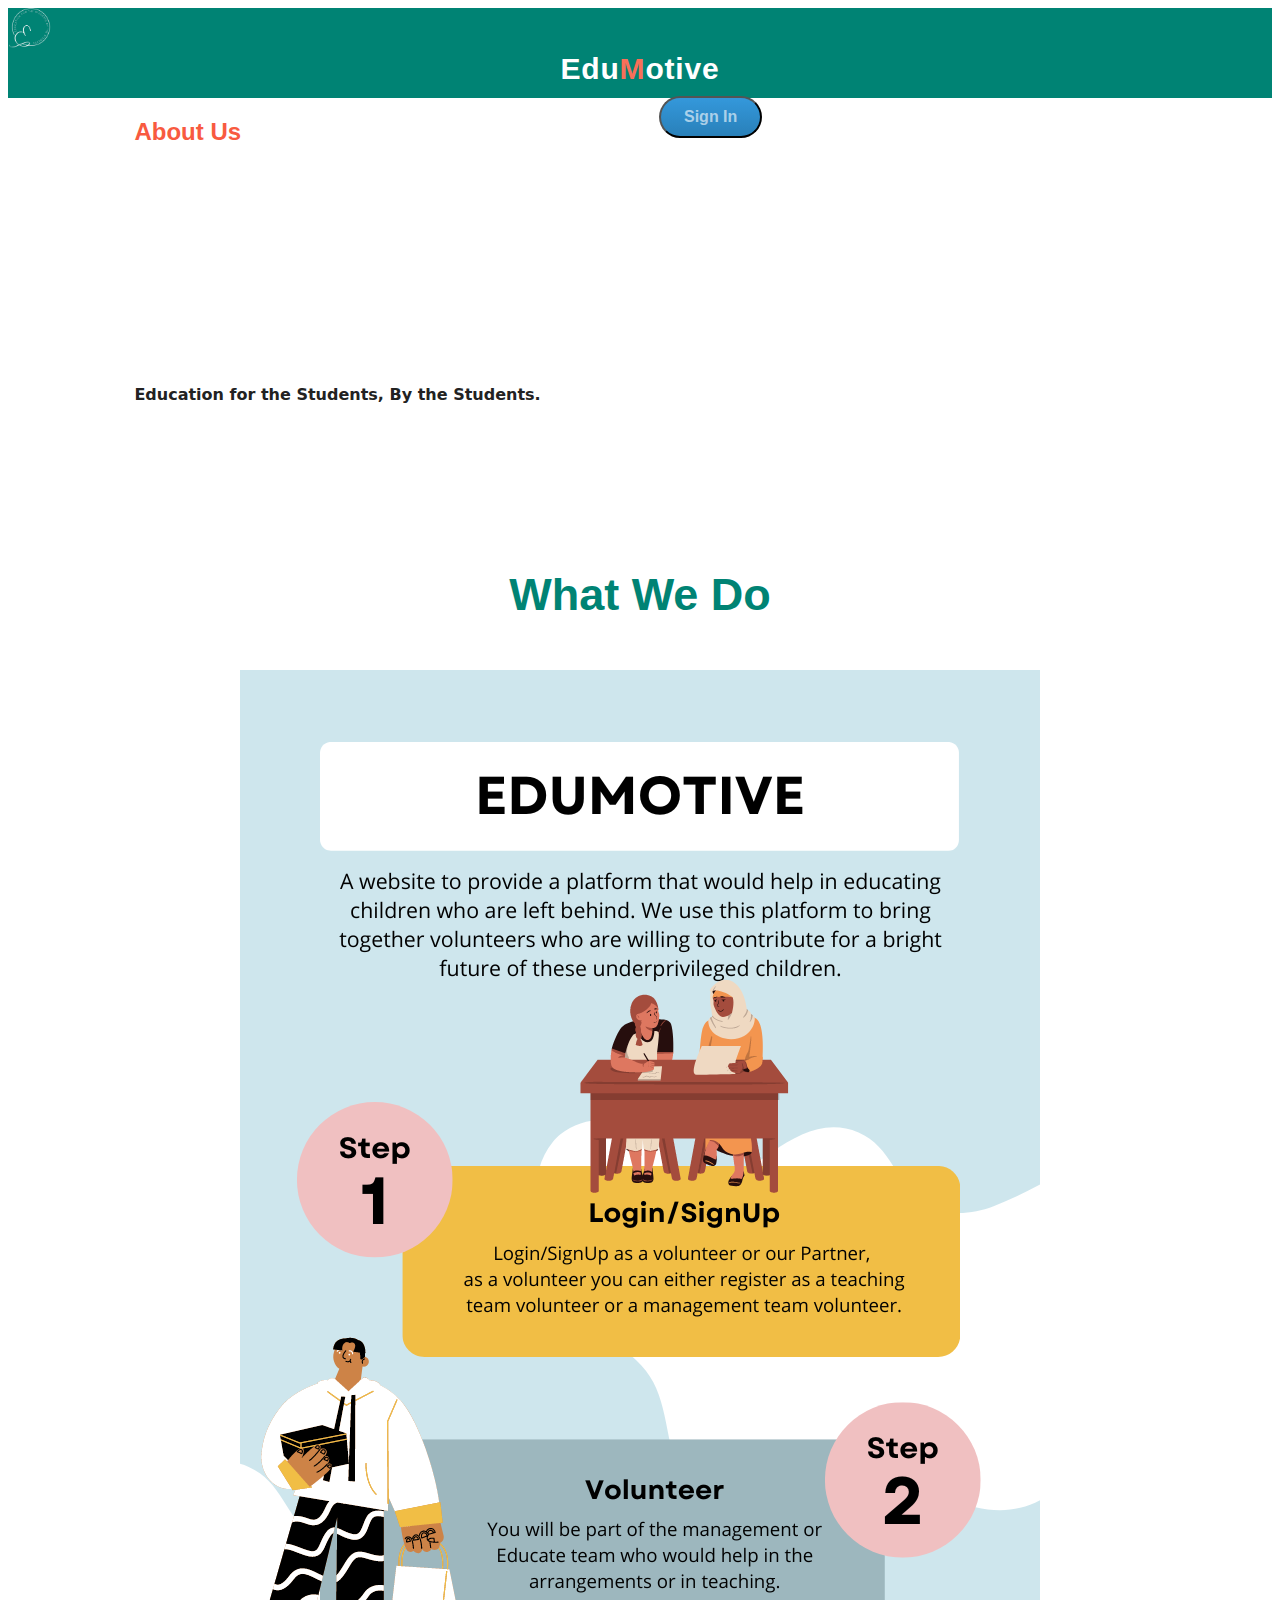
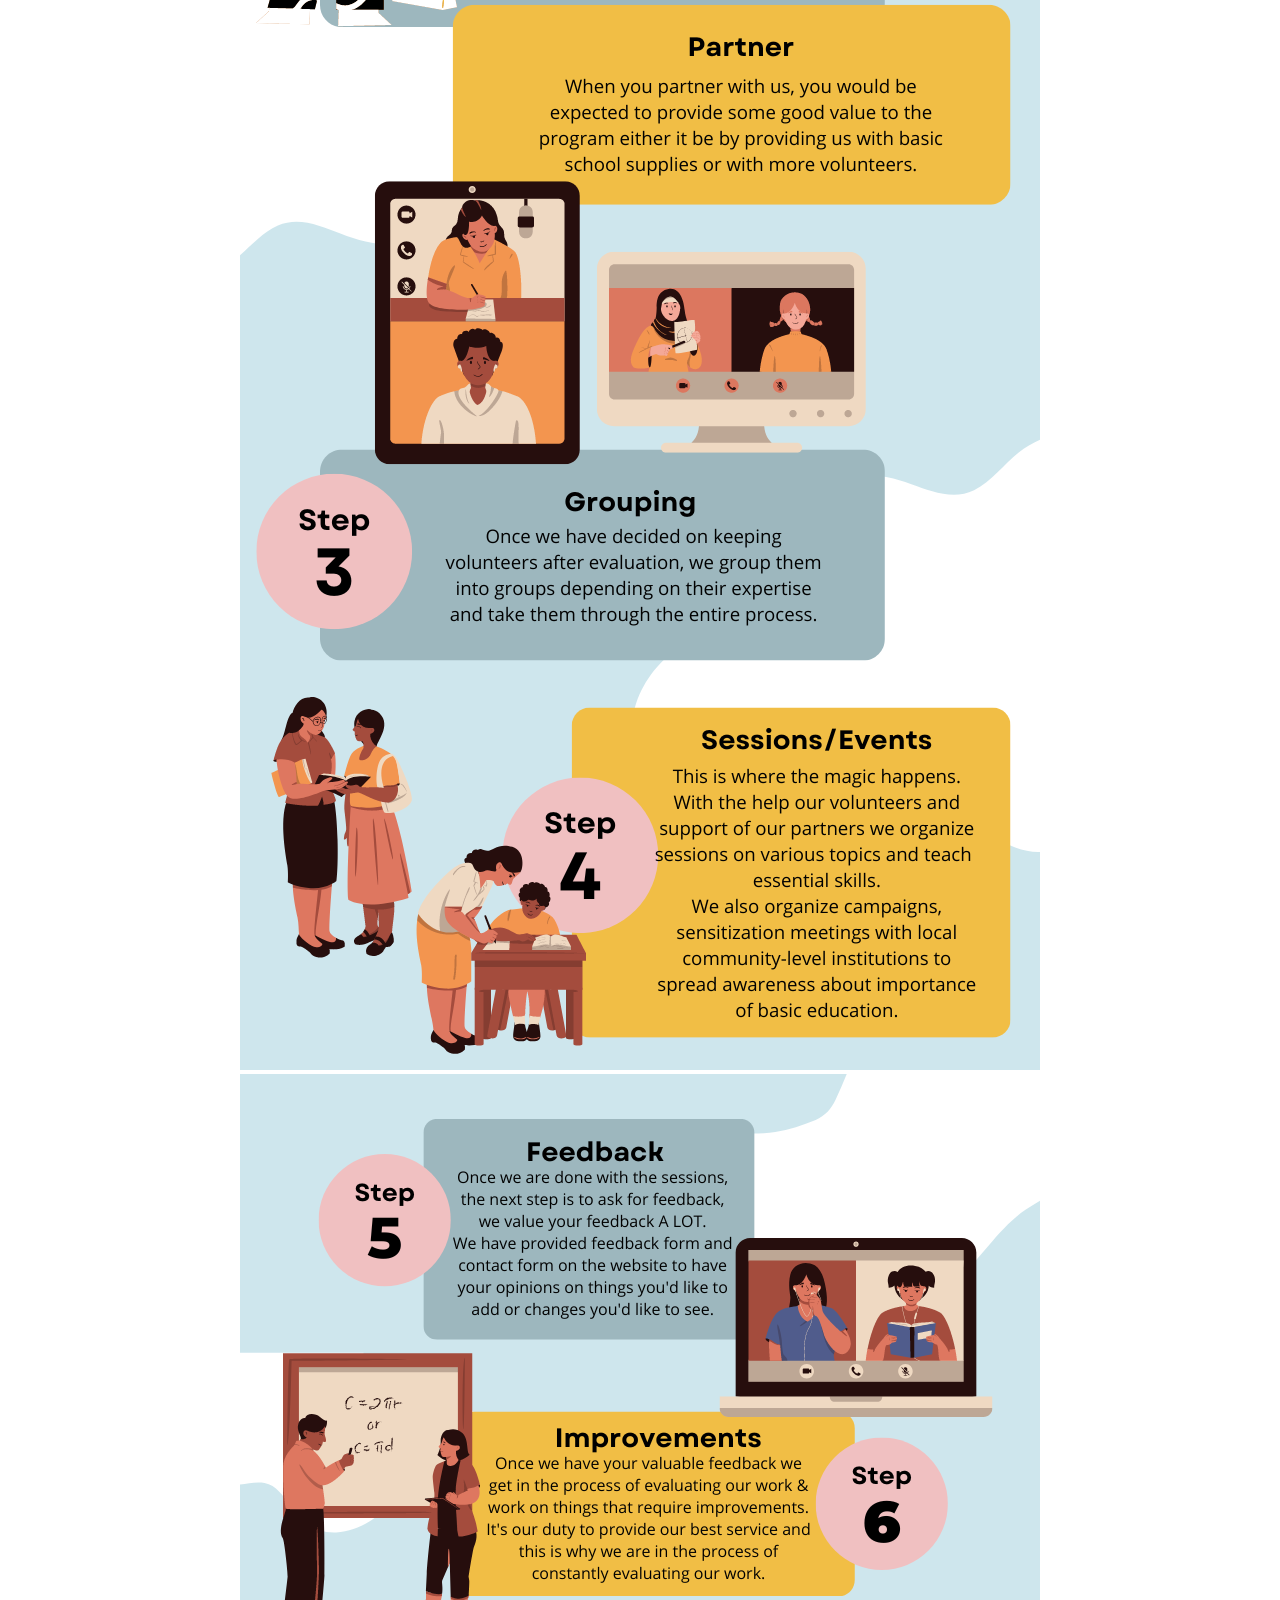
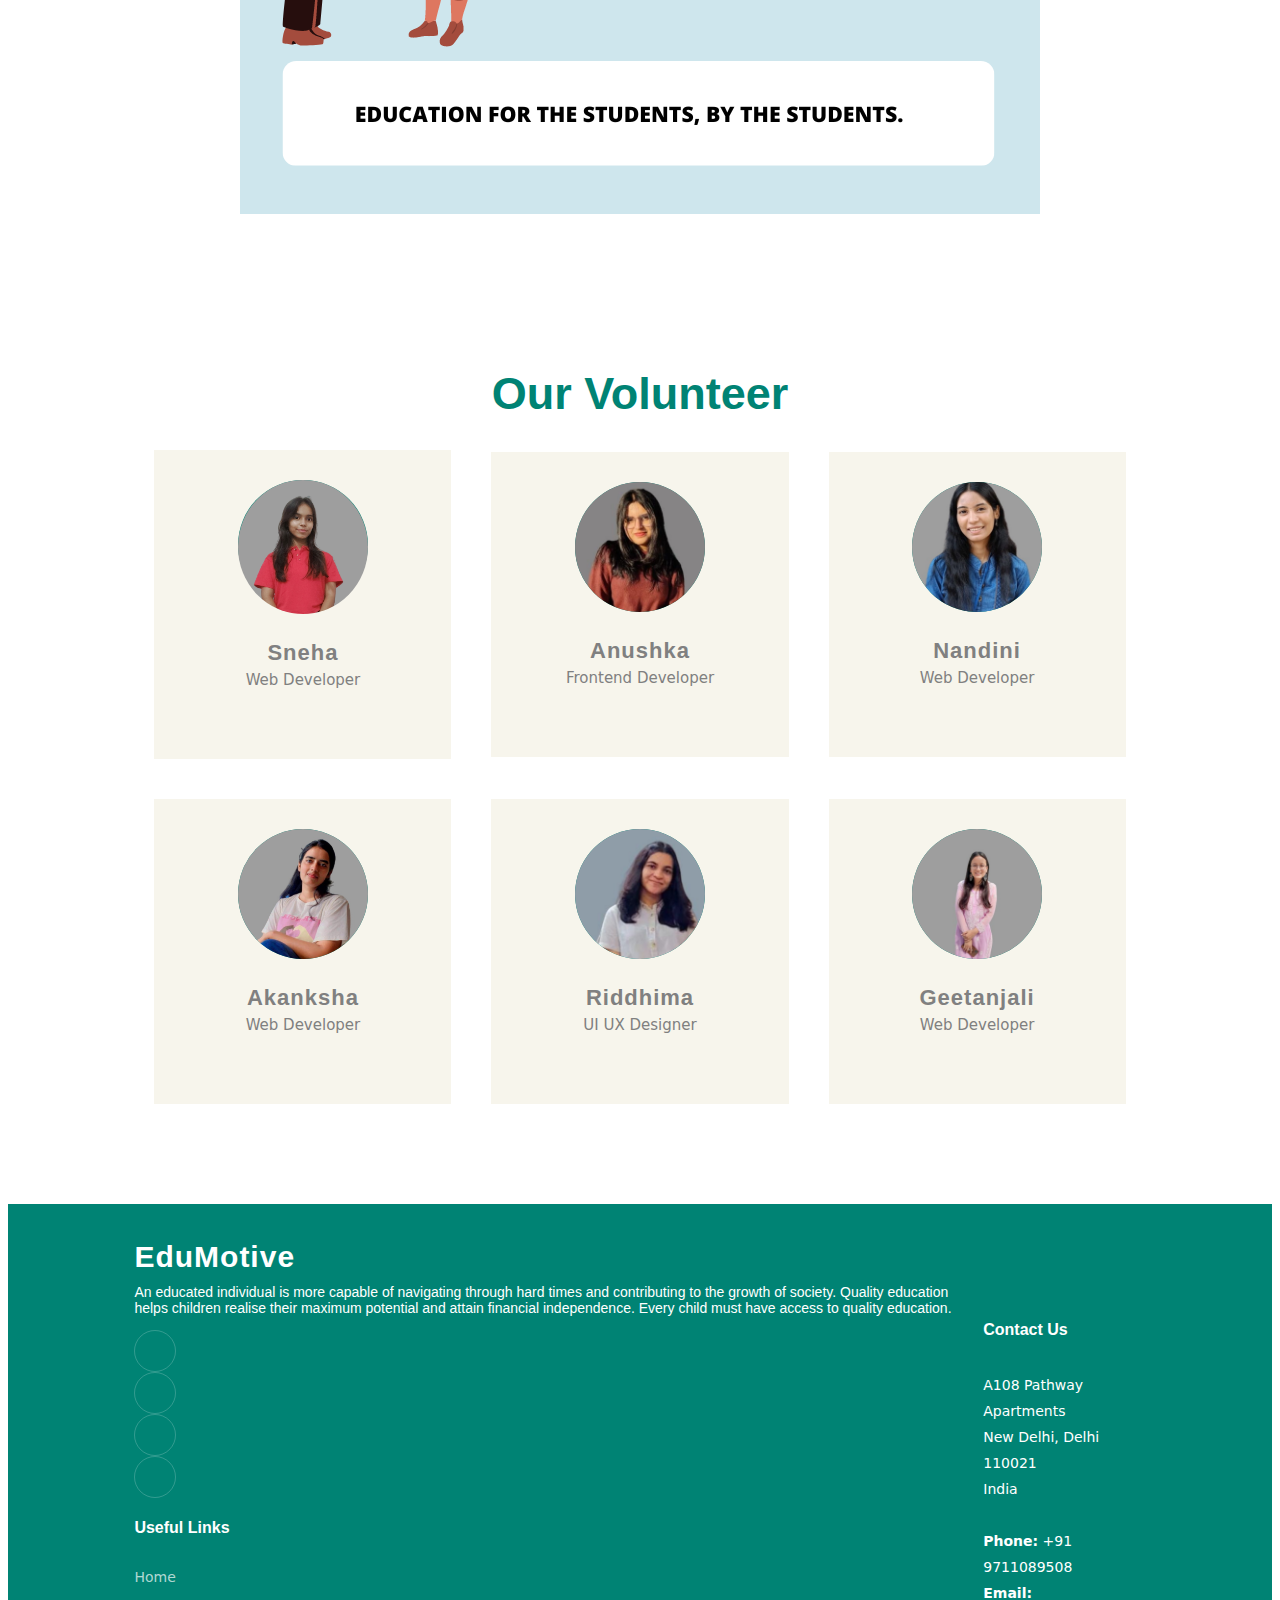
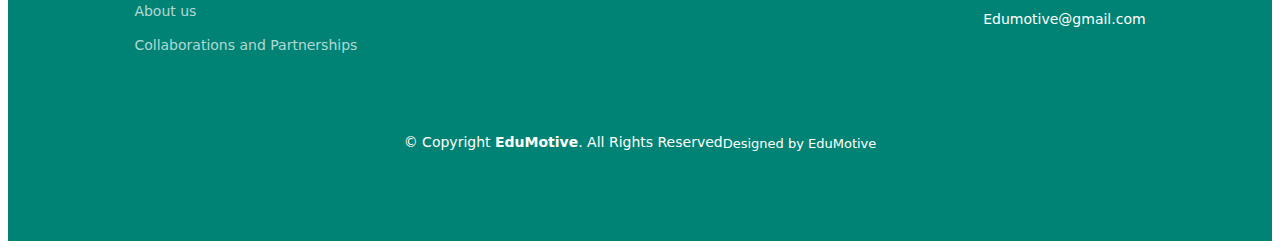
==== commit d65faf74: "Update about.html" ====
--- a/about.html
+++ b/about.html
@@ -28,10 +28,10 @@
   <meta name="msapplication-TileColor" content="#ffffff">
   <meta name="msapplication-TileImage" content="Images/favicon/ms-icon-144x144.png">
   <meta name="theme-color" content="#ffffff">
-  <script src="http://kit.fontawesome.com/2550a92b94.js" crossorigin="anonymous"></script>
+ 
   <link rel="stylesheet" href="CSS/main.css">
   
-    <style>
+<!--     <style>
         .body{background-color: #00b6a1}
         /* #heading{
             text-align: center;
@@ -42,7 +42,8 @@
         } */
 
 
-      </style>
+      </style> -->
+   <script src="http://kit.fontawesome.com/2550a92b94.js" crossorigin="anonymous"></script>
 </head>
 
 <body>
@@ -301,9 +302,8 @@
 
 
         </div>
-
-        <style>
-          h1{
+<style>
+h1{
     text-align: center;
     color: #008374;
     font-size: 45px;
@@ -441,10 +441,9 @@
         margin-top: 30px;
     }
 }
-        </style>
+</style>
 
 </section>
-
 <!---------------------end of volunteer--------------------------->
 
       <!-- ======= Footer ======= -->
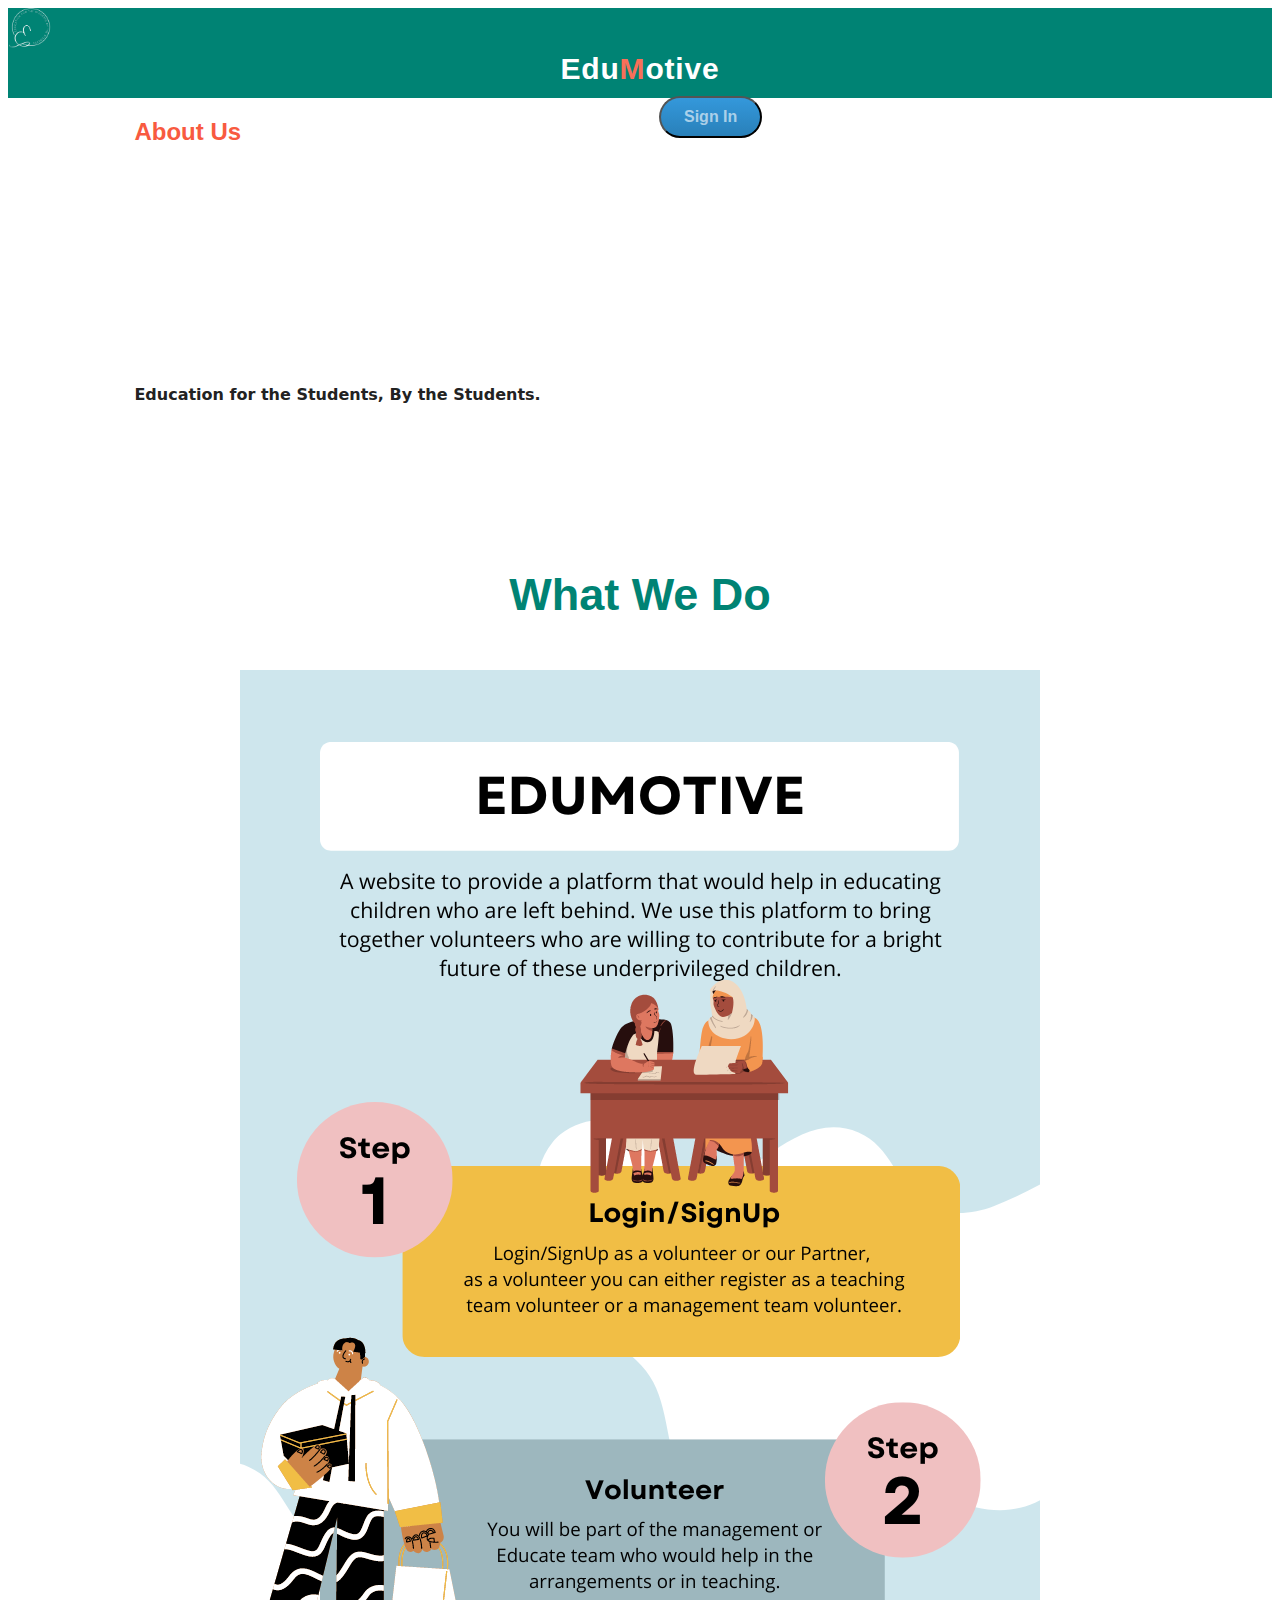
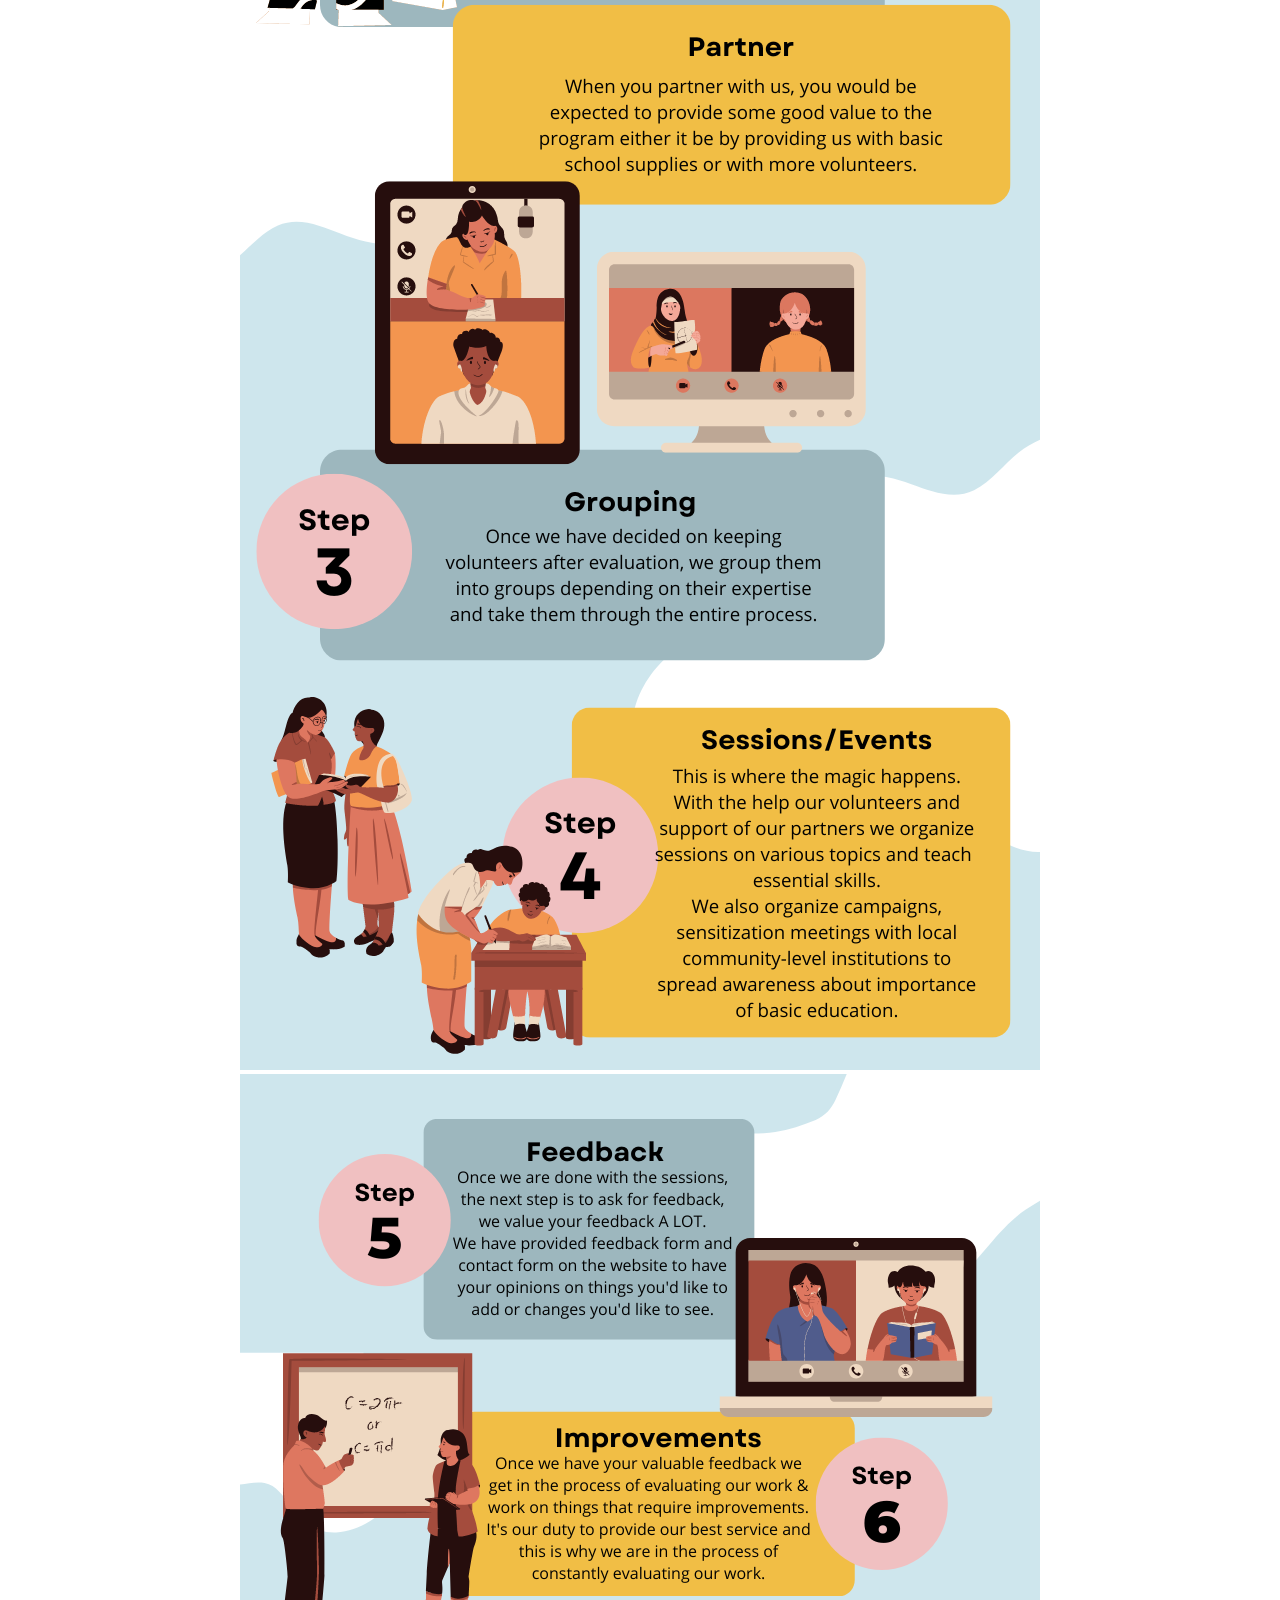
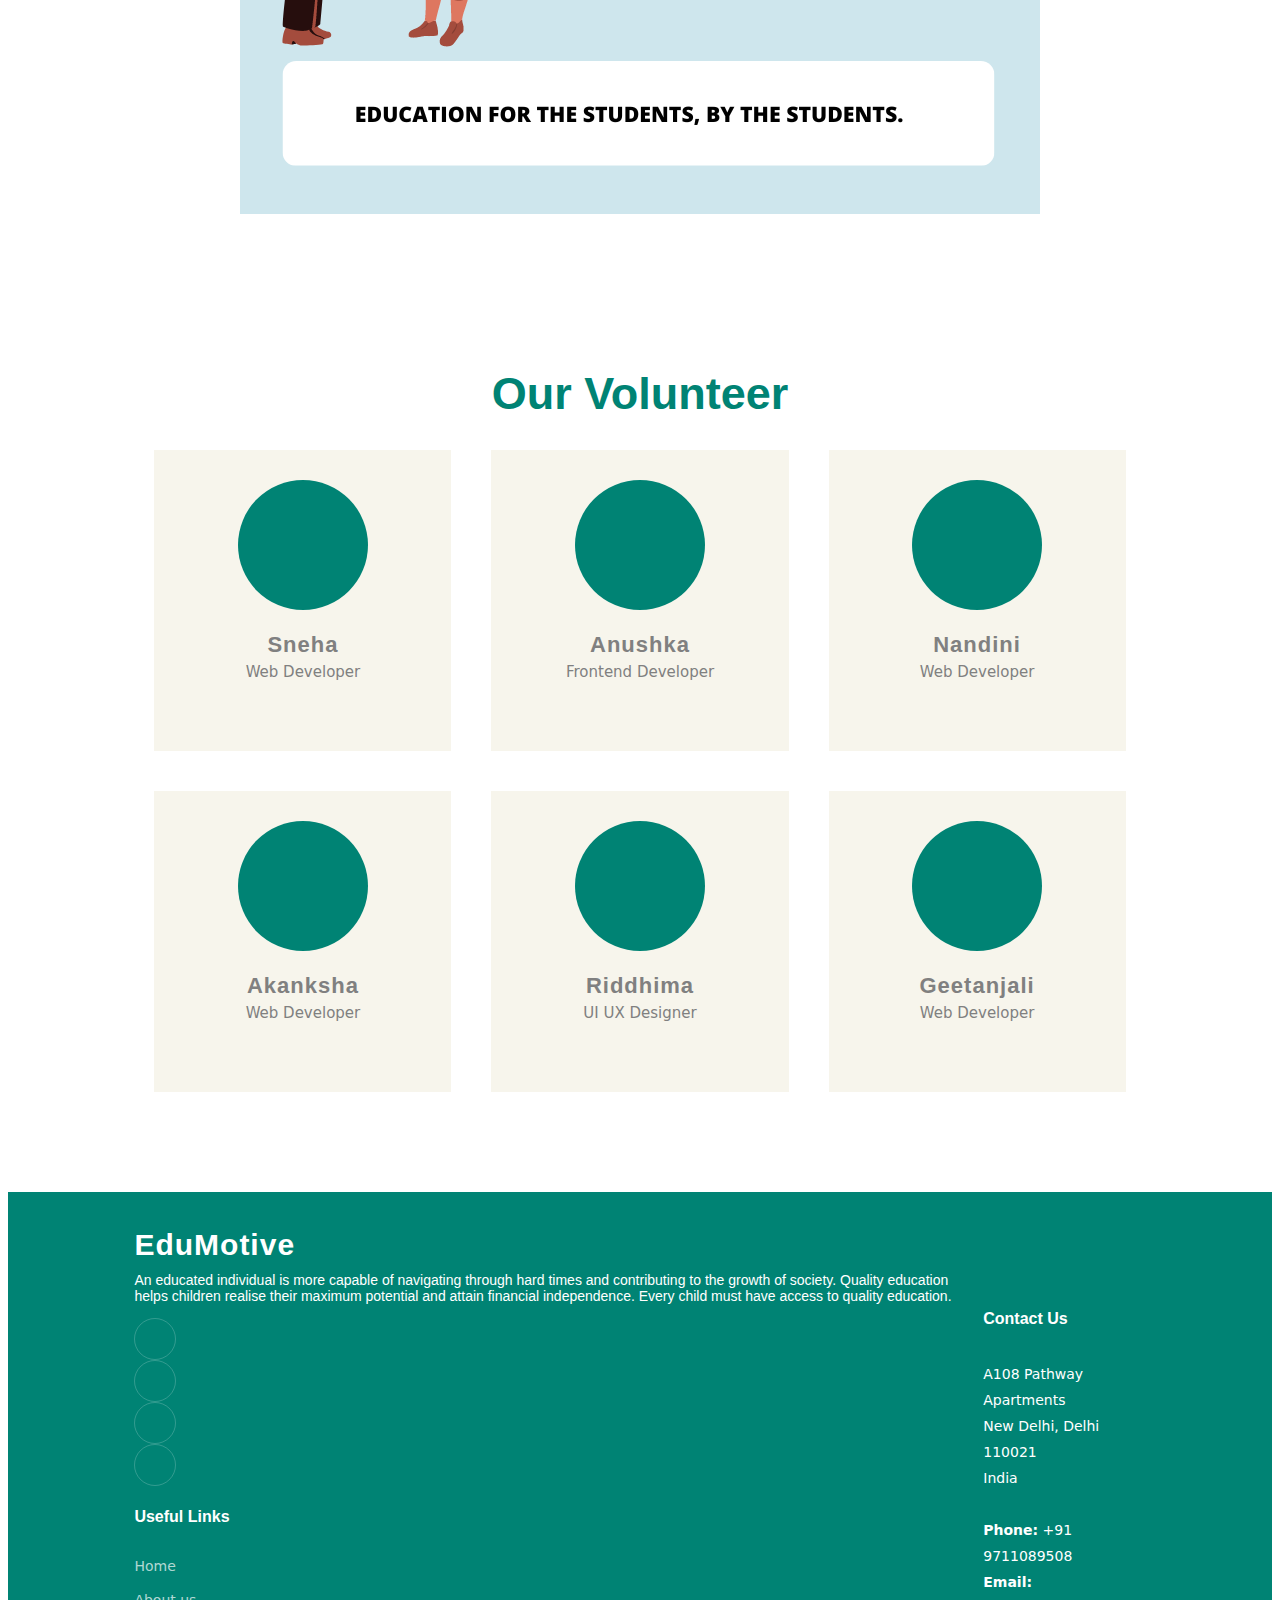
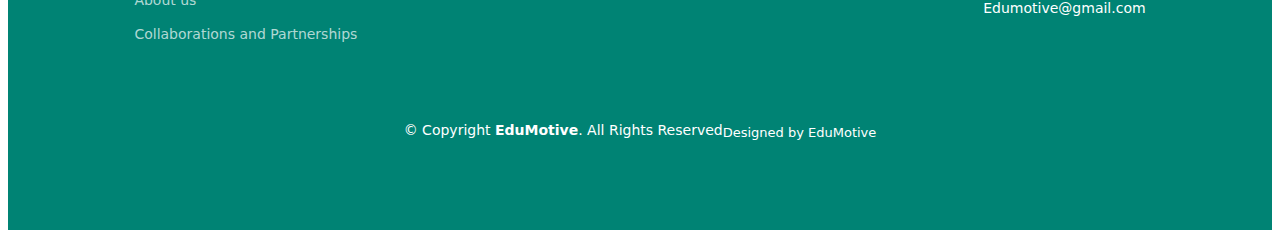
==== commit 34d4a7e5: "Update about.html" ====
--- a/about.html
+++ b/about.html
@@ -43,7 +43,8 @@
 
 
       </style> -->
-   <script src="http://kit.fontawesome.com/2550a92b94.js" crossorigin="anonymous"></script>
+  <script src="http://kit.fontawesome.com/2550a92b94.js" crossorigin="anonymous"></script>
+
 </head>
 
 <body>
@@ -163,288 +164,291 @@
         }
       </style>
       </section>
-      <!----------------------------Volunteer---------------------------->
+
+  <!----------------------------Volunteer---------------------------->
 <section>
-  <h1>Our Volunteer</h1>
-        <!----Tam Section Container-->
-        <div class="container">
-
-            <!--Team 1-->
-            <div class="our-team">
-                <div class="pic">
-                    <img src="Images/Sneha.png" alt="">
-                </div>
-                <div class="team-content">
-                    <h3 class="title">Sneha</h3>
-                    <span class="post">Web Developer</span>
-                </div>
-                <ul class="social">
-                    <li><a href="#" class="fab
-                        fa-facebook"></a></li>
-                    <li><a href="#" class="fab
-                        fa-twitter"></a></li>
-                    <li><a href="https://instagram.com/snehaj5?utm_source=qr&igshid=NGExMmI2YTkyZg%3D%3D" class="fab
-                        fa-instagram"></a></li>
-                    <li><a href="https://www.linkedin.com/in/sneha-jain-592800220/" class="fab
-                        fa-linkedin"></a></li>
-                </ul>
-            </div>
-
-            <!--Team 2-->
-            <div class="our-team">
-                <div class="pic">
-                    <img src="Images/Anushka.jpeg" alt="">
-                </div>
-                <div class="team-content">
-                    <h3 class="title">Anushka</h3>
-                    <span class="post">Frontend Developer</span>
-                </div>
-                <ul class="social">
-                    <li><a href="#" class="fab
-                        fa-facebook"></a></li>
-                    <li><a href="#" class="fab
-                        fa-twitter"></a></li>
-                    <li><a href="https://instagram.com/anushhhkaaaaa?utm_source=qr&igshid=NGExMmI2YTkyZg%3D%3D" class="fab
-                        fa-instagram"></a></li>
-                    <li><a href="www.linkedin.com/in/anushka-tyagi-70aa14221" class="fab
-                        fa-linkedin"></a></li>
-                </ul>
-            </div>
-
-            <!--Team 3-->
-            <div class="our-team">
-                <div class="pic">
-                    <img src="Images/Nandini.jpeg" alt="">
-                </div>
-                <div class="team-content">
-                    <h3 class="title">Nandini</h3>
-                    <span class="post">Web Developer</span>
-                </div>
-                <ul class="social">
-                    <li><a href="#" class="fab
-                        fa-facebook"></a></li>
-                    <li><a href="https://twitter.com/nandini_singh05" class="fab
-                        fa-twitter"></a></li>
-                    <li><a href="https://www.instagram.com/nandiiniii05/" class="fab
-                        fa-instagram"></a></li>
-                    <li><a href="https://www.linkedin.com/in/nandini-singh-bb7154159/" class="fab
-                        fa-linkedin"></a></li>
-                </ul>
-            </div>
-            
-        </div>
-
-       
-        <div class="container">
-
-             <!--Team 4-->
-            <div class="our-team">
-                <div class="pic">
-                    <img src="Images/Akanksha.jpeg" alt="">
-                </div>
-                <div class="team-content">
-                    <h3 class="title">Akanksha</h3>
-                    <span class="post">Web Developer</span>
-                </div>
-                <ul class="social">
-                    <li><a href="#" class="fab
-                        fa-facebook"></a></li>
-                    <li><a href="https://twitter.com/Akanksh13529302" class="fab
-                        fa-twitter"></a></li>
-                    <li><a href="https://www.instagram.com/akanksha_mishra73/" class="fab
-                        fa-instagram"></a></li>
-                    <li><a href="https://www.linkedin.com/in/akanksha-mishra-845a1321a/" class="fab
-                        fa-linkedin"></a></li>
-                </ul>
-            </div>
-
-            <!--Team 5-->
-            <div class="our-team">
-                <div class="pic">
-                    <img src="Images/Riddhima.jpeg" alt="">
-                </div>
-                <div class="team-content">
-                    <h3 class="title">Riddhima</h3>
-                    <span class="post">UI UX Designer</span>
-                </div>
-                <ul class="social">
-                    <li><a href="#" class="fab
-                        fa-facebook"></a></li>
-                    <li><a href="#" class="fab
-                        fa-twitter"></a></li>
-                    <li><a href="https://instagram.com/garg_riddhima?utm_source=qr&igshid=MzNlNGNkZWQ4Mg%3D%3D" class="fab
-                        fa-instagram"></a></li>
-                    <li><a href="https://www.linkedin.com/in/riddhima-garg-a96683220" class="fab
-                        fa-linkedin"></a></li>
-                </ul>
-            </div>
-
-            <!--Team 6--> 
-            <div class="our-team">
-                <div class="pic">
-                    <img src="Images/Geetanjali.jpeg" alt="">
-                </div>
-                <div class="team-content">
-                    <h3 class="title">Geetanjali</h3>
-                    <span class="post">Web Developer</span>
-                </div>
-                <ul class="social">
-                    <li><a href="#" class="fab
-                        fa-facebook"></a></li>
-                    <li><a href="https://twitter.com/Geetanjalihere?t=pKPQ26h2uwqbREC7oQ_yhw&s=09" class="fab
-                        fa-twitter"></a></li>
-                    <li><a href="https://instagram.com/geetanjali.verma__?utm_source=qr&igshid=ZDc4ODBmNjlmNQ%3D%3D" class="fab
-                        fa-instagram"></a></li>
-                    <li><a href="https://www.linkedin.com/in/geetanjaliverma88" class="fab
-                        fa-linkedin"></a></li>
-                </ul>
-            </div> 
-
-
-        </div>
-<style>
-h1{
-    text-align: center;
-    color: #008374;
-    font-size: 45px;
-}
-
-.container{
-    display: flex;
-    align-items: center;
-    justify-content: center;
-    width: 80%;
-    margin: auto;
-    padding-bottom: 40px;
-}
-
-.our-team{
-    background: #f7f5ec;
-    text-align: center;
-    overflow: hidden;
-    position: relative;
-    padding: 30px 0 40px;
-    margin: 0px 20px;
-    width: 30%;
-}
-
-.our-team .pic{
-    display: inline-block;
-    width: 130px;
-    height: 130px;
-    margin-bottom: 0px;
-    z-index: 1;
-    position: relative;
-}
-
-.our-team .pic::before{
-    content:"";
-    width: 100%;
-    height: 0;
-    border-radius: 50%;
-    background: #008374;
-    position: absolute;
-    bottom: 135%;
-    right: 0;
-    left: 0;
-    opacity: 0.2;
-    transform: scale(3);
-    transition: all 0.3s linear 0s;
-}
-
-.our_team:hover .pic::before{
-    height: 100%
-}
-
-.our-team .pic:after{
-    content: "";
-    width: 100%;
-    height: 100%;
-    border-radius: 50%;
-    background: #008374;
-    position: absolute;
-    top: 0;
-    left:0 ;
-    z-index: -1;
-}
-
-.our-team .pic img{
-    width: 100%;
-    height: auto;
-    border-radius: 50%;
-    transform: scale(1);
-    transition: all 0.9s ease 0s;
-}
-
-.our-team:hover .pic img{
-    box-shadow: 0 0 0 14px #f7f5ec;
-    transform: scale(0.7);
-}
-
-.our-team .team-content{
-    margin-bottom: 30px;
-}
-
-.our-team .title{
-    font-size: 22px;
-    font-weight: 700;
-    color: grey;
-    letter-spacing: 1px;
-    margin-bottom: 5px;
-}
-
-.our-team .post{
-    display: block;
-    font-size: 15px;
-    color: grey;
-}
-
-.our-team .social{
-    width: 100%;
-    padding: 0;
-    margin: 0;
-    background:#008374;
-    position: absolute;
-    bottom: -100px;
-    left: 0;
-    transition: all 0.5s ease 0s;
-}
-
-.our-team:hover .social{
-    bottom: 0;
-}
-
-.our-team .social li{
-    display: inline-block;
-}
-
-.our-team .social li a{
-    text-decoration: none;
-    display: block;
-    padding: 10px;
-    font-size: 17px;
-    color: #fff;
-    transition: all 0.3s ease 0s;
-}
-
-.our-team .social li a:hover{
-    color: #008374 ;
-    background: #f7f5ec;
-}
-
-@media (max-width: 720px){
-    .container{
-        flex-direction: column;
-    }
-    .our-team{
-        width: 80%;
-        margin-top: 30px;
-    }
-}
-</style>
-
-</section>
-<!---------------------end of volunteer--------------------------->
+    <h1>Our Volunteer</h1>
+          <!----Tam Section Container-->
+          <div class="container">
+  
+              <!--Team 1-->
+              <div class="our-team">
+                  <div class="pic">
+                      <img src="images/sneha.png" alt="">
+                  </div>
+                  <div class="team-content">
+                      <h3 class="title">Sneha</h3>
+                      <span class="post">Web Developer</span>
+                  </div>
+                  <ul class="social">
+                      <li><a href="#" class="fab
+                          fa-facebook"></a></li>
+                      <li><a href="#" class="fab
+                          fa-twitter"></a></li>
+                      <li><a href="https://instagram.com/snehaj5?utm_source=qr&igshid=NGExMmI2YTkyZg%3D%3D" class="fab
+                          fa-instagram"></a></li>
+                      <li><a href="https://www.linkedin.com/in/sneha-jain-592800220/" class="fab
+                          fa-linkedin"></a></li>
+                  </ul>
+              </div>
+  
+              <!--Team 2-->
+              <div class="our-team">
+                  <div class="pic">
+                      <img src="images/Anushka.png" alt="">
+                  </div>
+                  <div class="team-content">
+                      <h3 class="title">Anushka</h3>
+                      <span class="post">Frontend Developer</span>
+                  </div>
+                  <ul class="social">
+                      <li><a href="#" class="fab
+                          fa-facebook"></a></li>
+                      <li><a href="#" class="fab
+                          fa-twitter"></a></li>
+                      <li><a href="https://instagram.com/anushhhkaaaaa?utm_source=qr&igshid=NGExMmI2YTkyZg%3D%3D" class="fab
+                          fa-instagram"></a></li>
+                      <li><a href="www.linkedin.com/in/anushka-tyagi-70aa14221" class="fab
+                          fa-linkedin"></a></li>
+                  </ul>
+              </div>
+  
+              <!--Team 3-->
+              <div class="our-team">
+                  <div class="pic">
+                      <img src="images/Nandini.png" alt="">
+                  </div>
+                  <div class="team-content">
+                      <h3 class="title">Nandini</h3>
+                      <span class="post">Web Developer</span>
+                  </div>
+                  <ul class="social">
+                      <li><a href="#" class="fab
+                          fa-facebook"></a></li>
+                      <li><a href="https://twitter.com/nandini_singh05" class="fab
+                          fa-twitter"></a></li>
+                      <li><a href="https://www.instagram.com/nandiiniii05/" class="fab
+                          fa-instagram"></a></li>
+                      <li><a href="https://www.linkedin.com/in/nandini-singh-bb7154159/" class="fab
+                          fa-linkedin"></a></li>
+                  </ul>
+              </div>
+              
+          </div>
+  
+         
+          <div class="container">
+  
+               <!--Team 4-->
+              <div class="our-team">
+                  <div class="pic">
+                      <img src="images/Akankshaaaa.png" alt="">
+                  </div>
+                  <div class="team-content">
+                      <h3 class="title">Akanksha</h3>
+                      <span class="post">Web Developer</span>
+                  </div>
+                  <ul class="social">
+                      <li><a href="#" class="fab
+                          fa-facebook"></a></li>
+                      <li><a href="https://twitter.com/Akanksh13529302" class="fab
+                          fa-twitter"></a></li>
+                      <li><a href="https://www.instagram.com/akanksha_mishra73/" class="fab
+                          fa-instagram"></a></li>
+                      <li><a href="https://www.linkedin.com/in/akanksha-mishra-845a1321a/" class="fab
+                          fa-linkedin"></a></li>
+                  </ul>
+              </div>
+  
+              <!--Team 5-->
+              <div class="our-team">
+                  <div class="pic">
+                      <img src="images/Riddhima.png" alt="">
+                  </div>
+                  <div class="team-content">
+                      <h3 class="title">Riddhima</h3>
+                      <span class="post">UI UX Designer</span>
+                  </div>
+                  <ul class="social">
+                      <li><a href="#" class="fab
+                          fa-facebook"></a></li>
+                      <li><a href="#" class="fab
+                          fa-twitter"></a></li>
+                      <li><a href="https://instagram.com/garg_riddhima?utm_source=qr&igshid=MzNlNGNkZWQ4Mg%3D%3D" class="fab
+                          fa-instagram"></a></li>
+                      <li><a href="https://www.linkedin.com/in/riddhima-garg-a96683220" class="fab
+                          fa-linkedin"></a></li>
+                  </ul>
+              </div>
+  
+              <!--Team 6--> 
+              <div class="our-team">
+                  <div class="pic">
+                      <img src="images/img3.jpg" alt="">
+                  </div>
+                  <div class="team-content">
+                      <h3 class="title">Geetanjali</h3>
+                      <span class="post">Web Developer</span>
+                  </div>
+                  <ul class="social">
+                      <li><a href="#" class="fab
+                          fa-facebook"></a></li>
+                      <li><a href="https://twitter.com/Geetanjalihere?t=pKPQ26h2uwqbREC7oQ_yhw&s=09" class="fab
+                          fa-twitter"></a></li>
+                      <li><a href="https://instagram.com/geetanjali.verma__?utm_source=qr&igshid=ZDc4ODBmNjlmNQ%3D%3D" class="fab
+                          fa-instagram"></a></li>
+                      <li><a href="https://www.linkedin.com/in/geetanjaliverma88" class="fab
+                          fa-linkedin"></a></li>
+                  </ul>
+              </div> 
+  
+  
+          </div>
+  
+          <style>
+            h1{
+      text-align: center;
+      color: #008374;
+      font-size: 45px;
+  }
+  
+  .container{
+      display: flex;
+      align-items: center;
+      justify-content: center;
+      width: 80%;
+      margin: auto;
+      padding-bottom: 40px;
+  }
+  
+  .our-team{
+      background: #f7f5ec;
+      text-align: center;
+      overflow: hidden;
+      position: relative;
+      padding: 30px 0 40px;
+      margin: 0px 20px;
+      width: 30%;
+  }
+  
+  .our-team .pic{
+      display: inline-block;
+      width: 130px;
+      height: 130px;
+      margin-bottom: 0px;
+      z-index: 1;
+      position: relative;
+  }
+  
+  .our-team .pic::before{
+      content:"";
+      width: 100%;
+      height: 0;
+      border-radius: 50%;
+      background: #008374;
+      position: absolute;
+      bottom: 135%;
+      right: 0;
+      left: 0;
+      opacity: 0.2;
+      transform: scale(3);
+      transition: all 0.3s linear 0s;
+  }
+  
+  .our_team:hover .pic::before{
+      height: 100%
+  }
+  
+  .our-team .pic:after{
+      content: "";
+      width: 100%;
+      height: 100%;
+      border-radius: 50%;
+      background: #008374;
+      position: absolute;
+      top: 0;
+      left:0 ;
+      z-index: -1;
+  }
+  
+  .our-team .pic img{
+      width: 100%;
+      height: auto;
+      border-radius: 50%;
+      transform: scale(1);
+      transition: all 0.9s ease 0s;
+  }
+  
+  .our-team:hover .pic img{
+      box-shadow: 0 0 0 14px #f7f5ec;
+      transform: scale(0.7);
+  }
+  
+  .our-team .team-content{
+      margin-bottom: 30px;
+  }
+  
+  .our-team .title{
+      font-size: 22px;
+      font-weight: 700;
+      color: grey;
+      letter-spacing: 1px;
+      margin-bottom: 5px;
+  }
+  
+  .our-team .post{
+      display: block;
+      font-size: 15px;
+      color: grey;
+  }
+  
+  .our-team .social{
+      width: 100%;
+      padding: 0;
+      margin: 0;
+      background:#008374;
+      position: absolute;
+      bottom: -100px;
+      left: 0;
+      transition: all 0.5s ease 0s;
+  }
+  
+  .our-team:hover .social{
+      bottom: 0;
+  }
+  
+  .our-team .social li{
+      display: inline-block;
+  }
+  
+  .our-team .social li a{
+      text-decoration: none;
+      display: block;
+      padding: 10px;
+      font-size: 17px;
+      color: #fff;
+      transition: all 0.3s ease 0s;
+  }
+  
+  .our-team .social li a:hover{
+      color: #008374 ;
+      background: #f7f5ec;
+  }
+  
+  @media (max-width: 720px){
+      .container{
+          flex-direction: column;
+      }
+      .our-team{
+          width: 80%;
+          margin-top: 30px;
+      }
+  }
+          </style>
+  
+  </section>
+  
+  <!---------------------end of volunteer--------------------------->
 
       <!-- ======= Footer ======= -->
   <footer id="footer" class="footer">
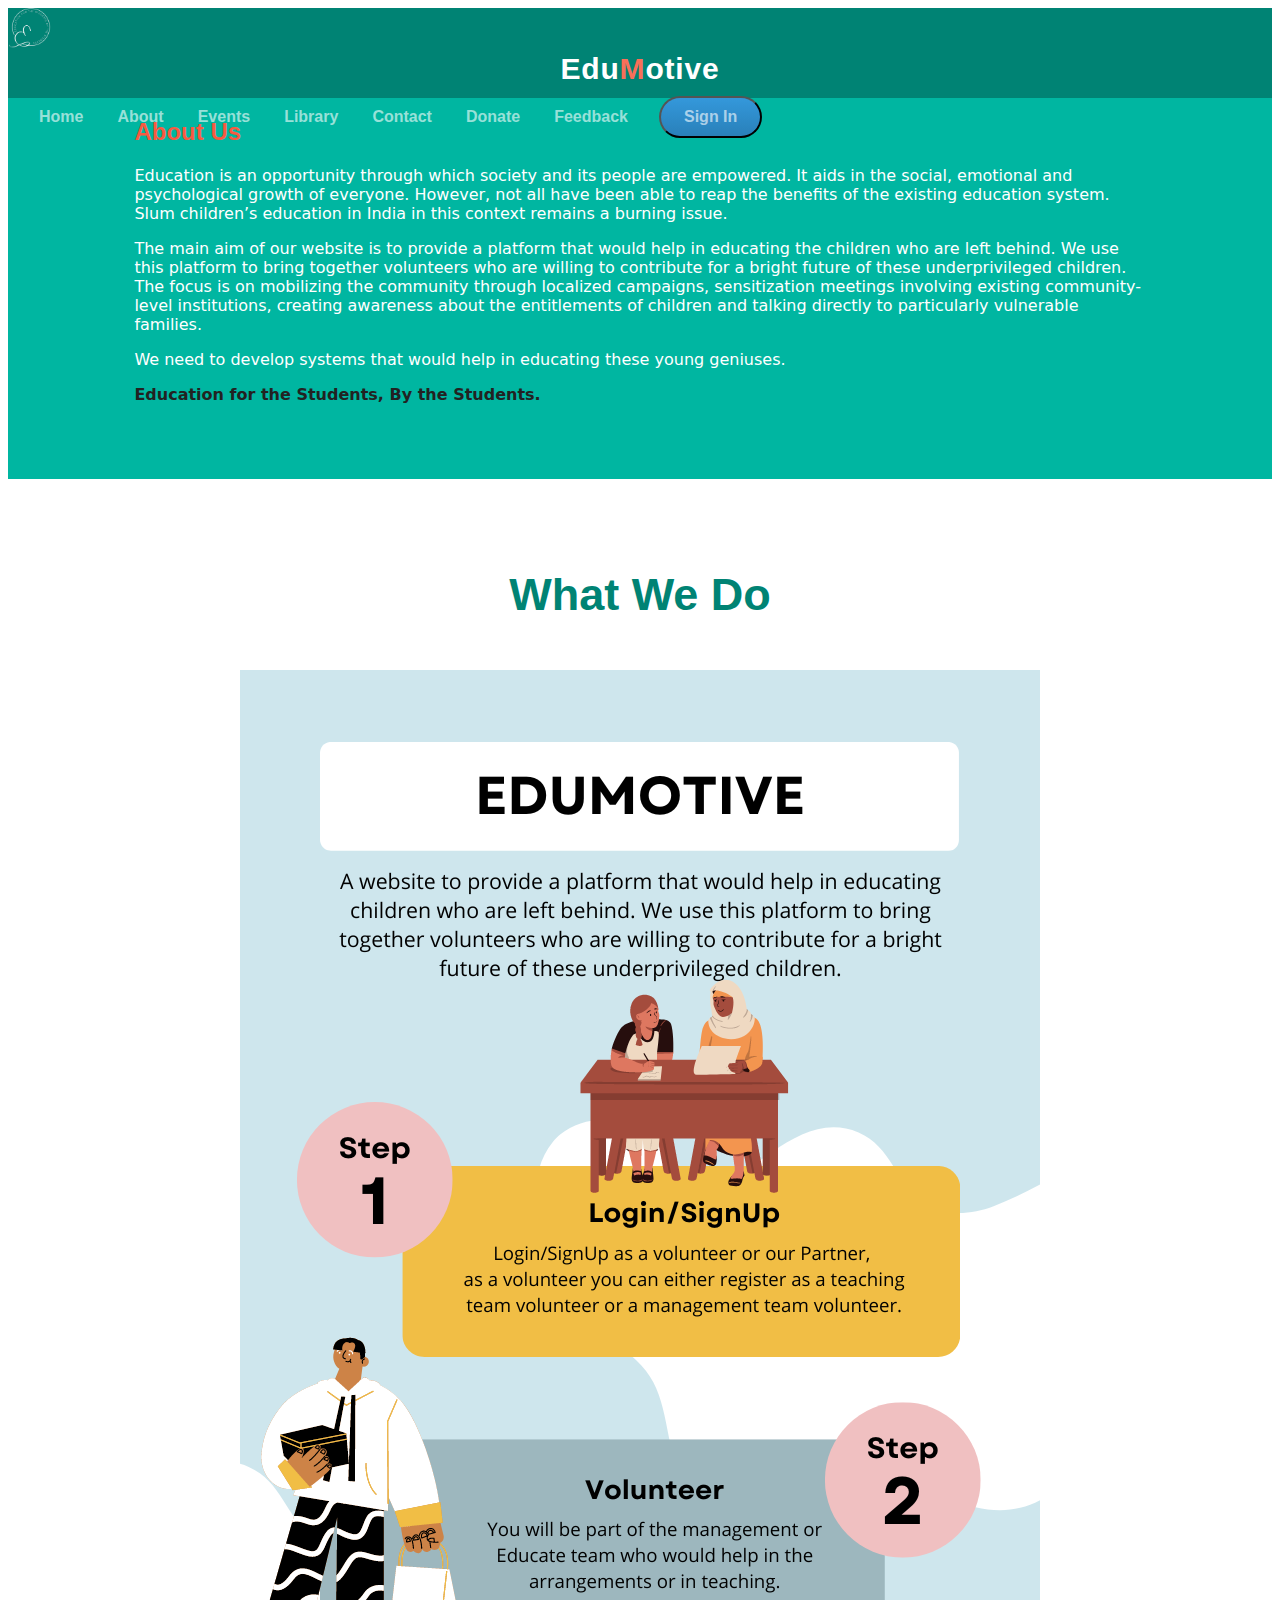
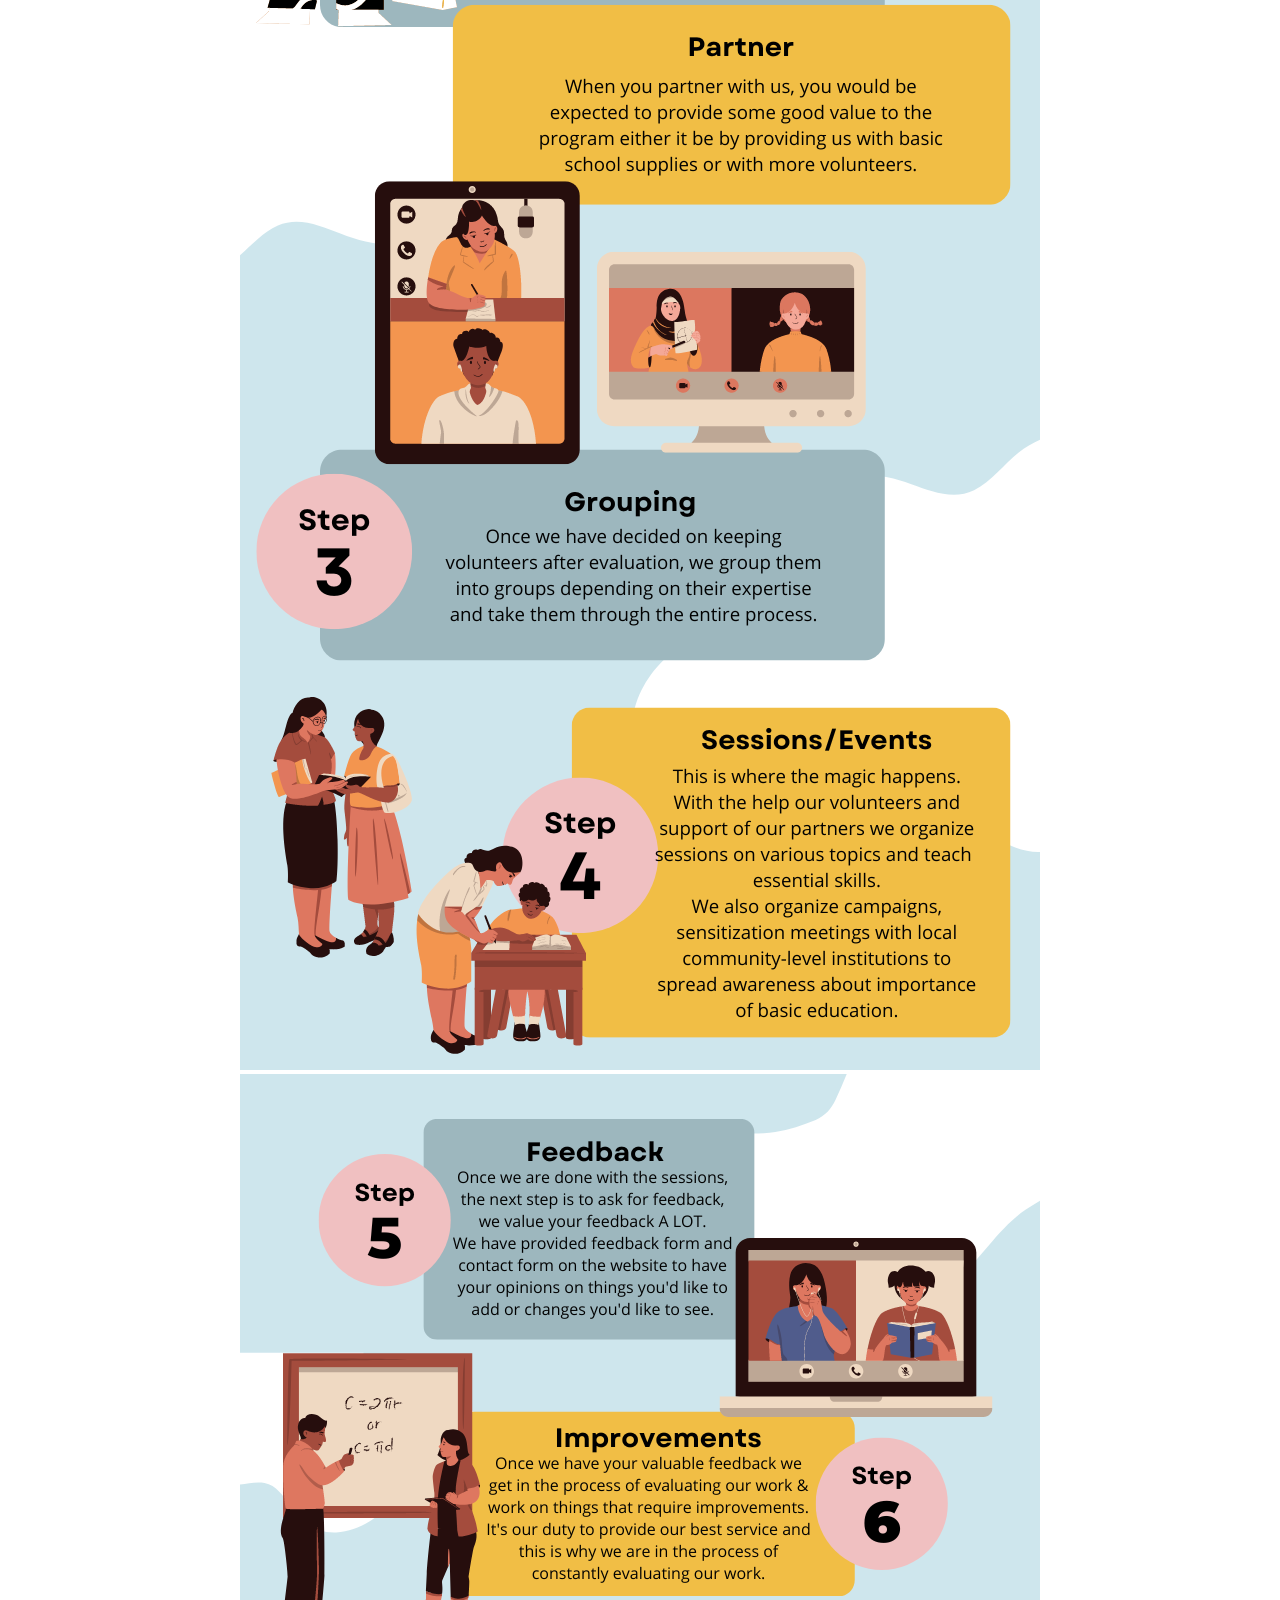
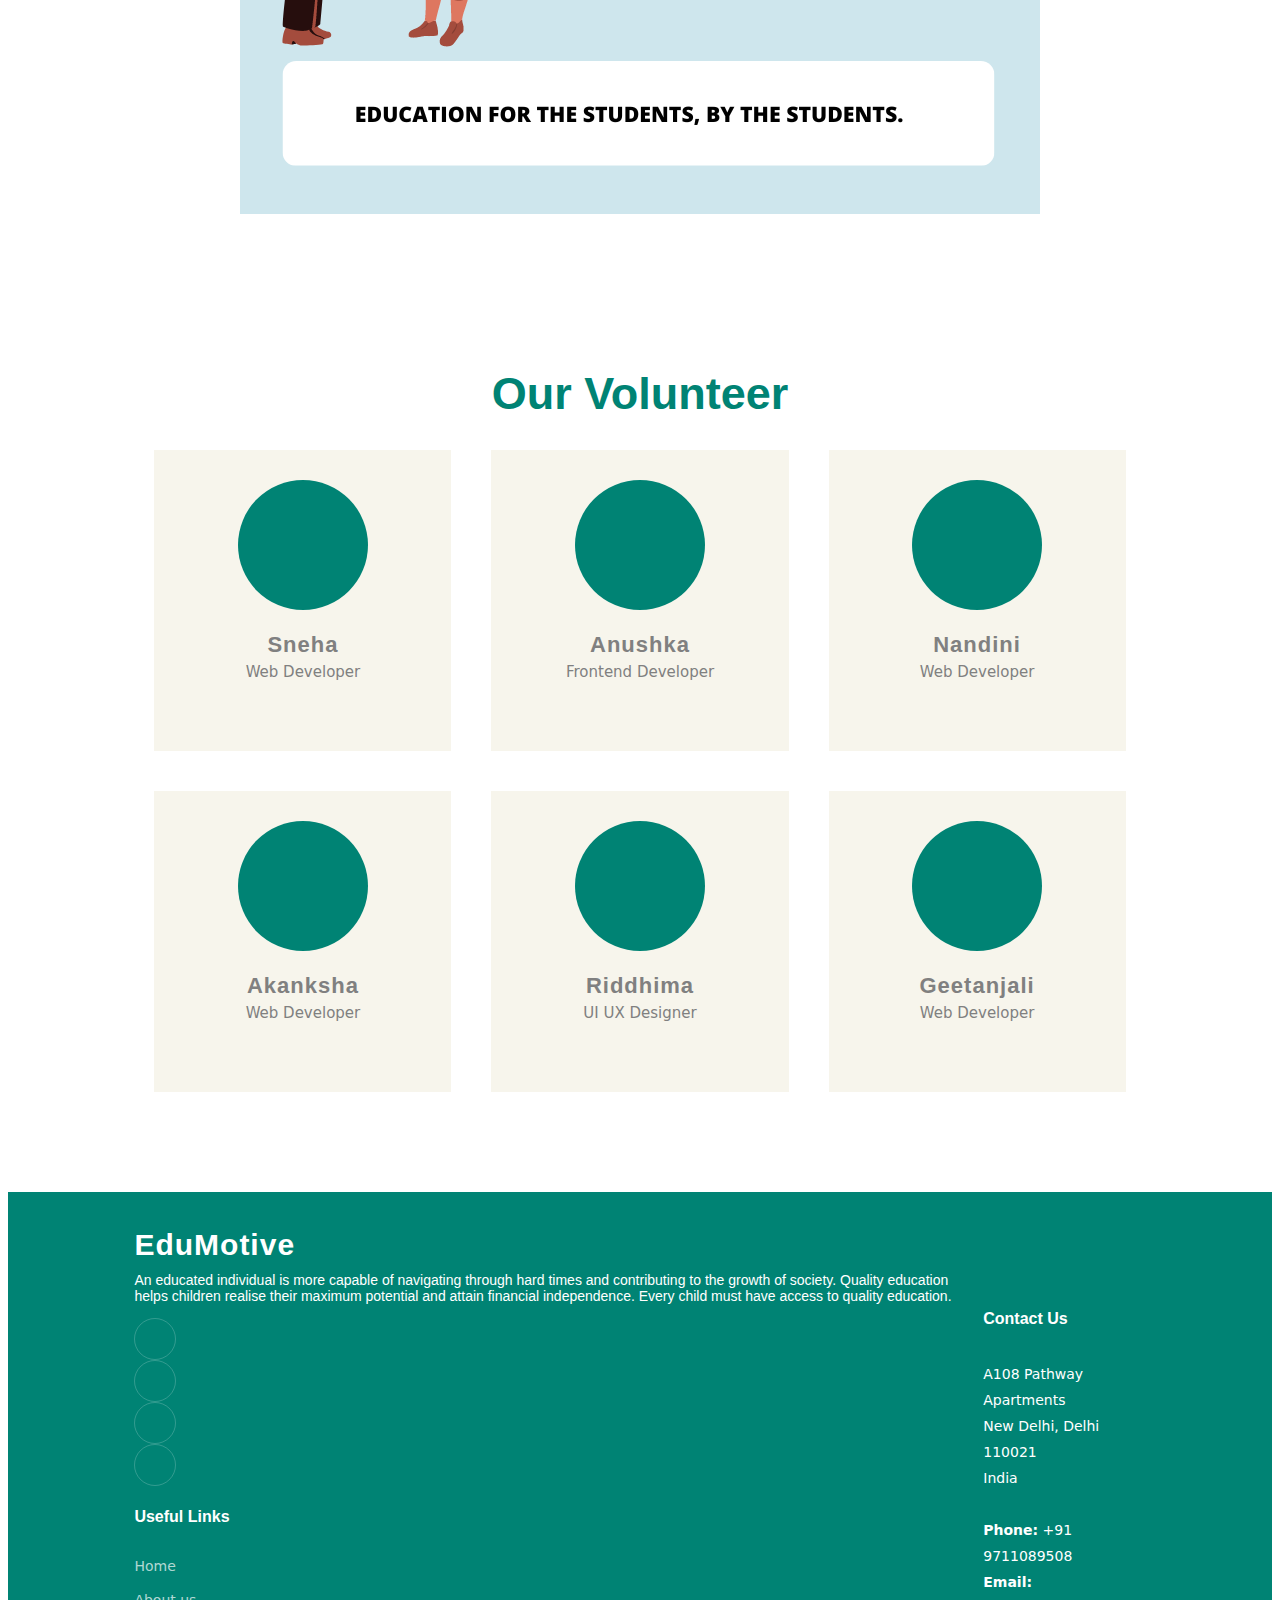
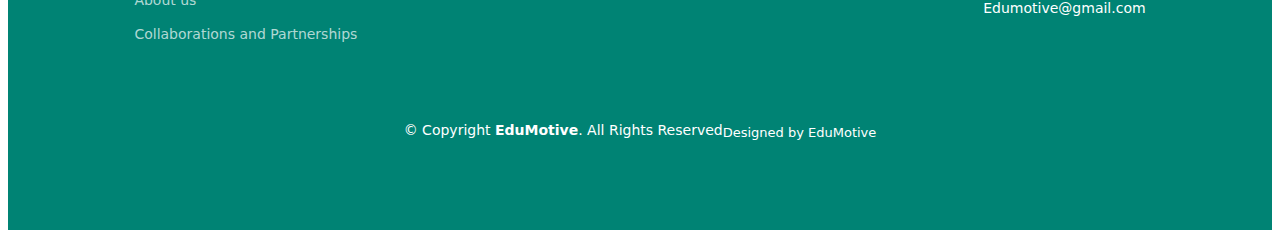
==== commit 4f924cc6: "Update about.html" ====
--- a/about.html
+++ b/about.html
@@ -31,7 +31,7 @@
  
   <link rel="stylesheet" href="CSS/main.css">
   
-<!--     <style>
+    <style>
         .body{background-color: #00b6a1}
         /* #heading{
             text-align: center;
@@ -42,7 +42,7 @@
         } */
 
 
-      </style> -->
+      </style>
   <script src="http://kit.fontawesome.com/2550a92b94.js" crossorigin="anonymous"></script>
 
 </head>
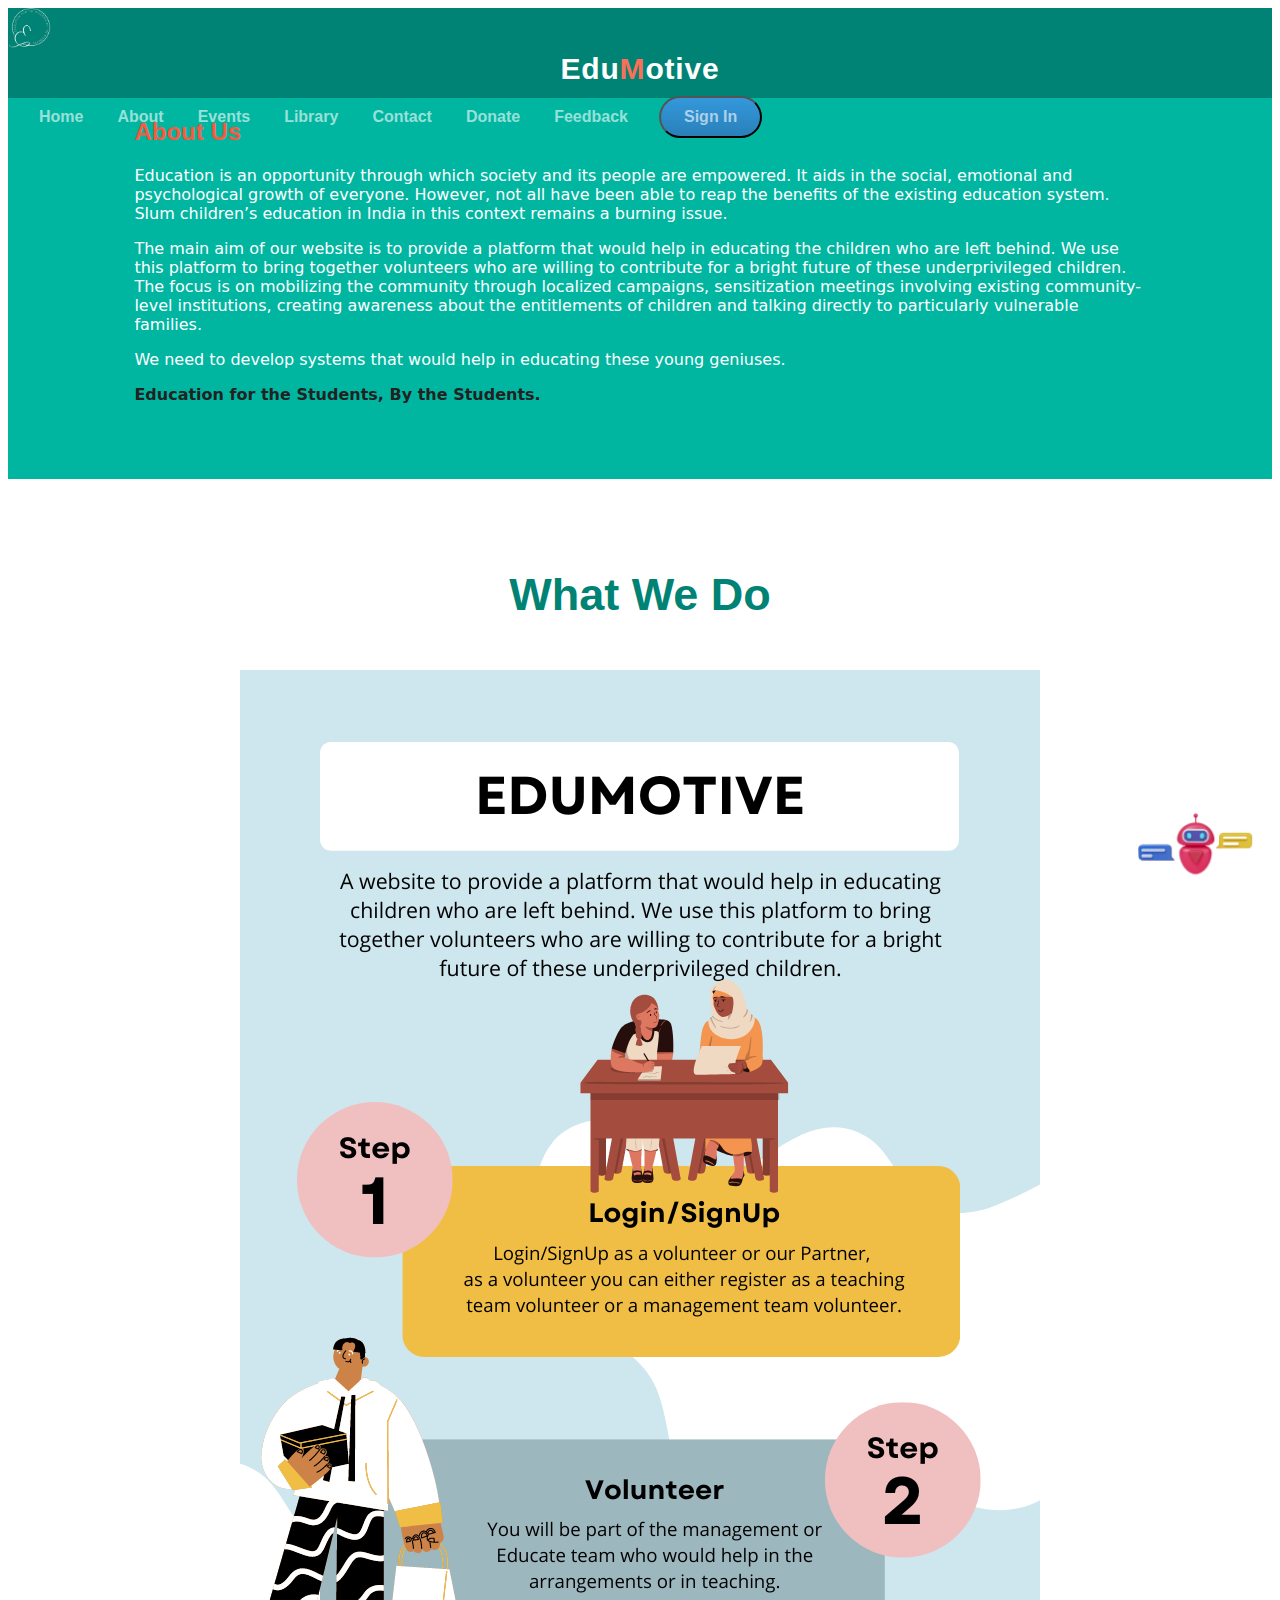
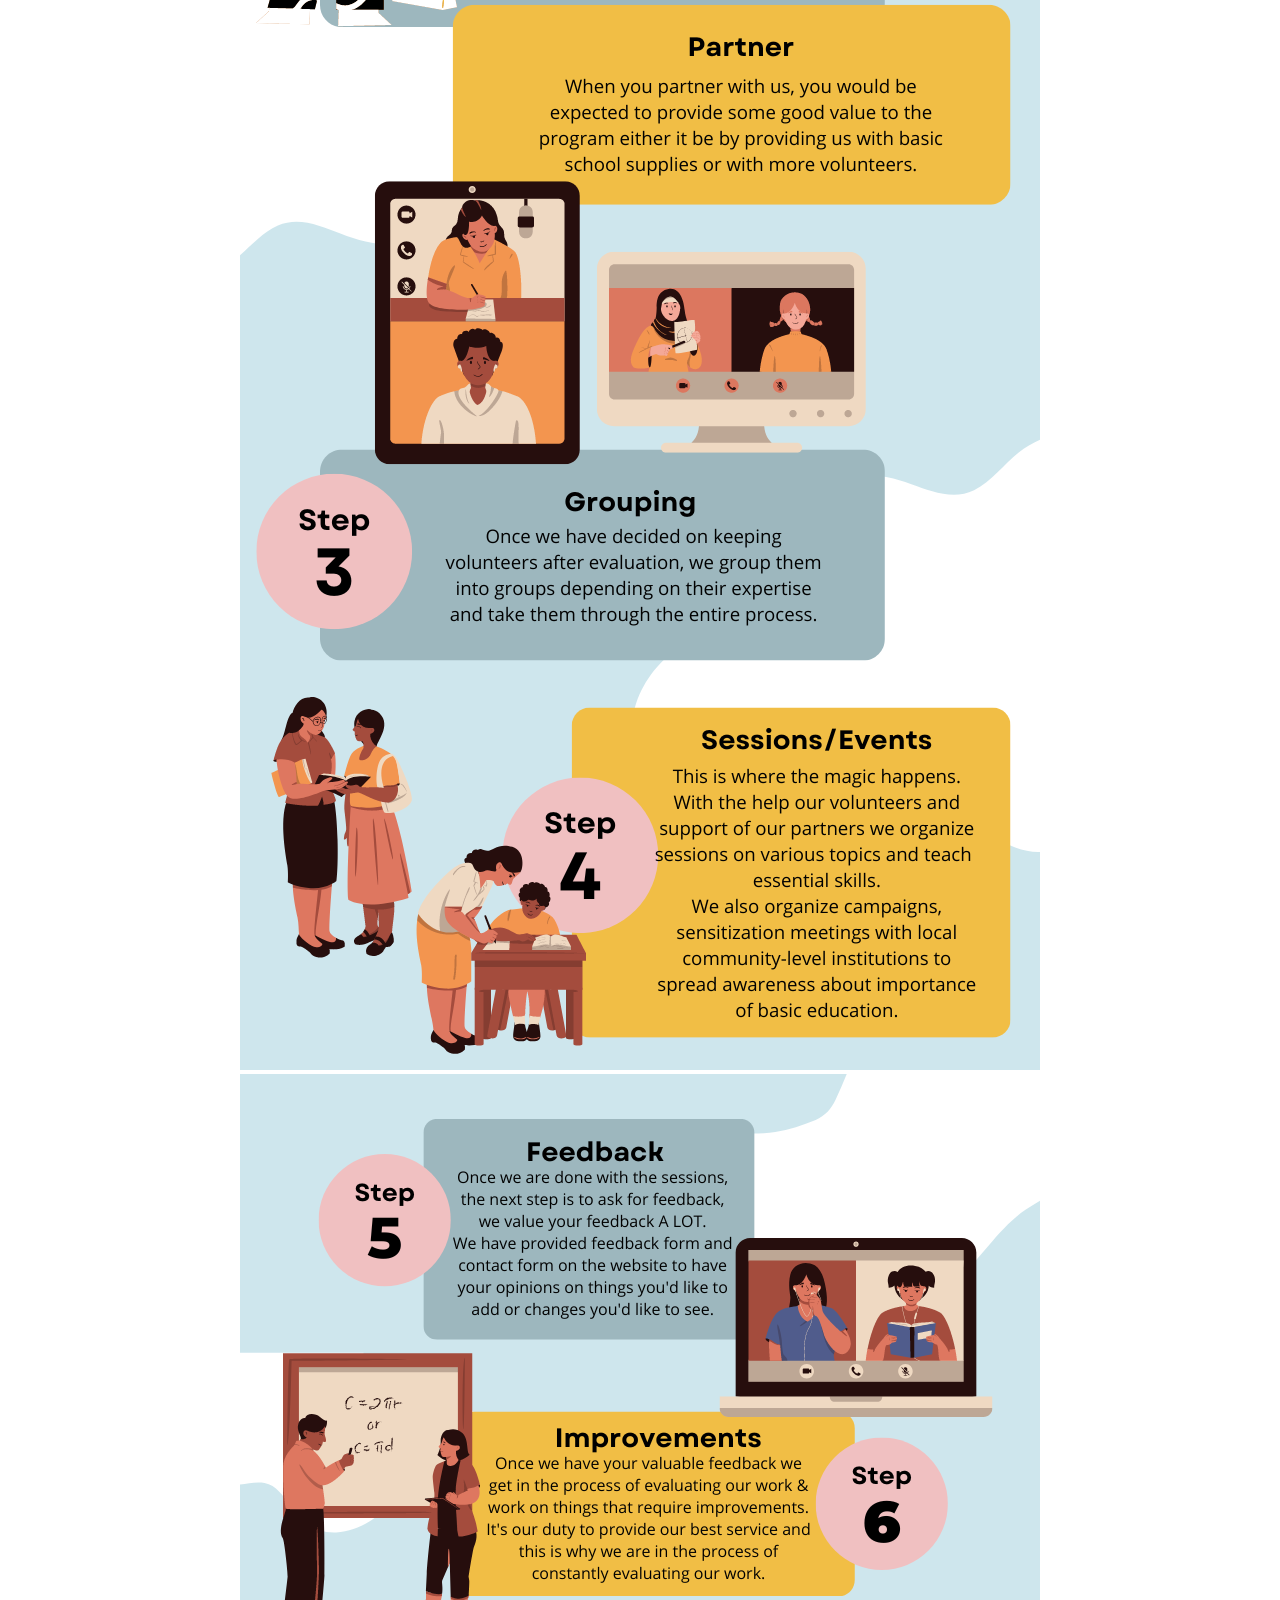
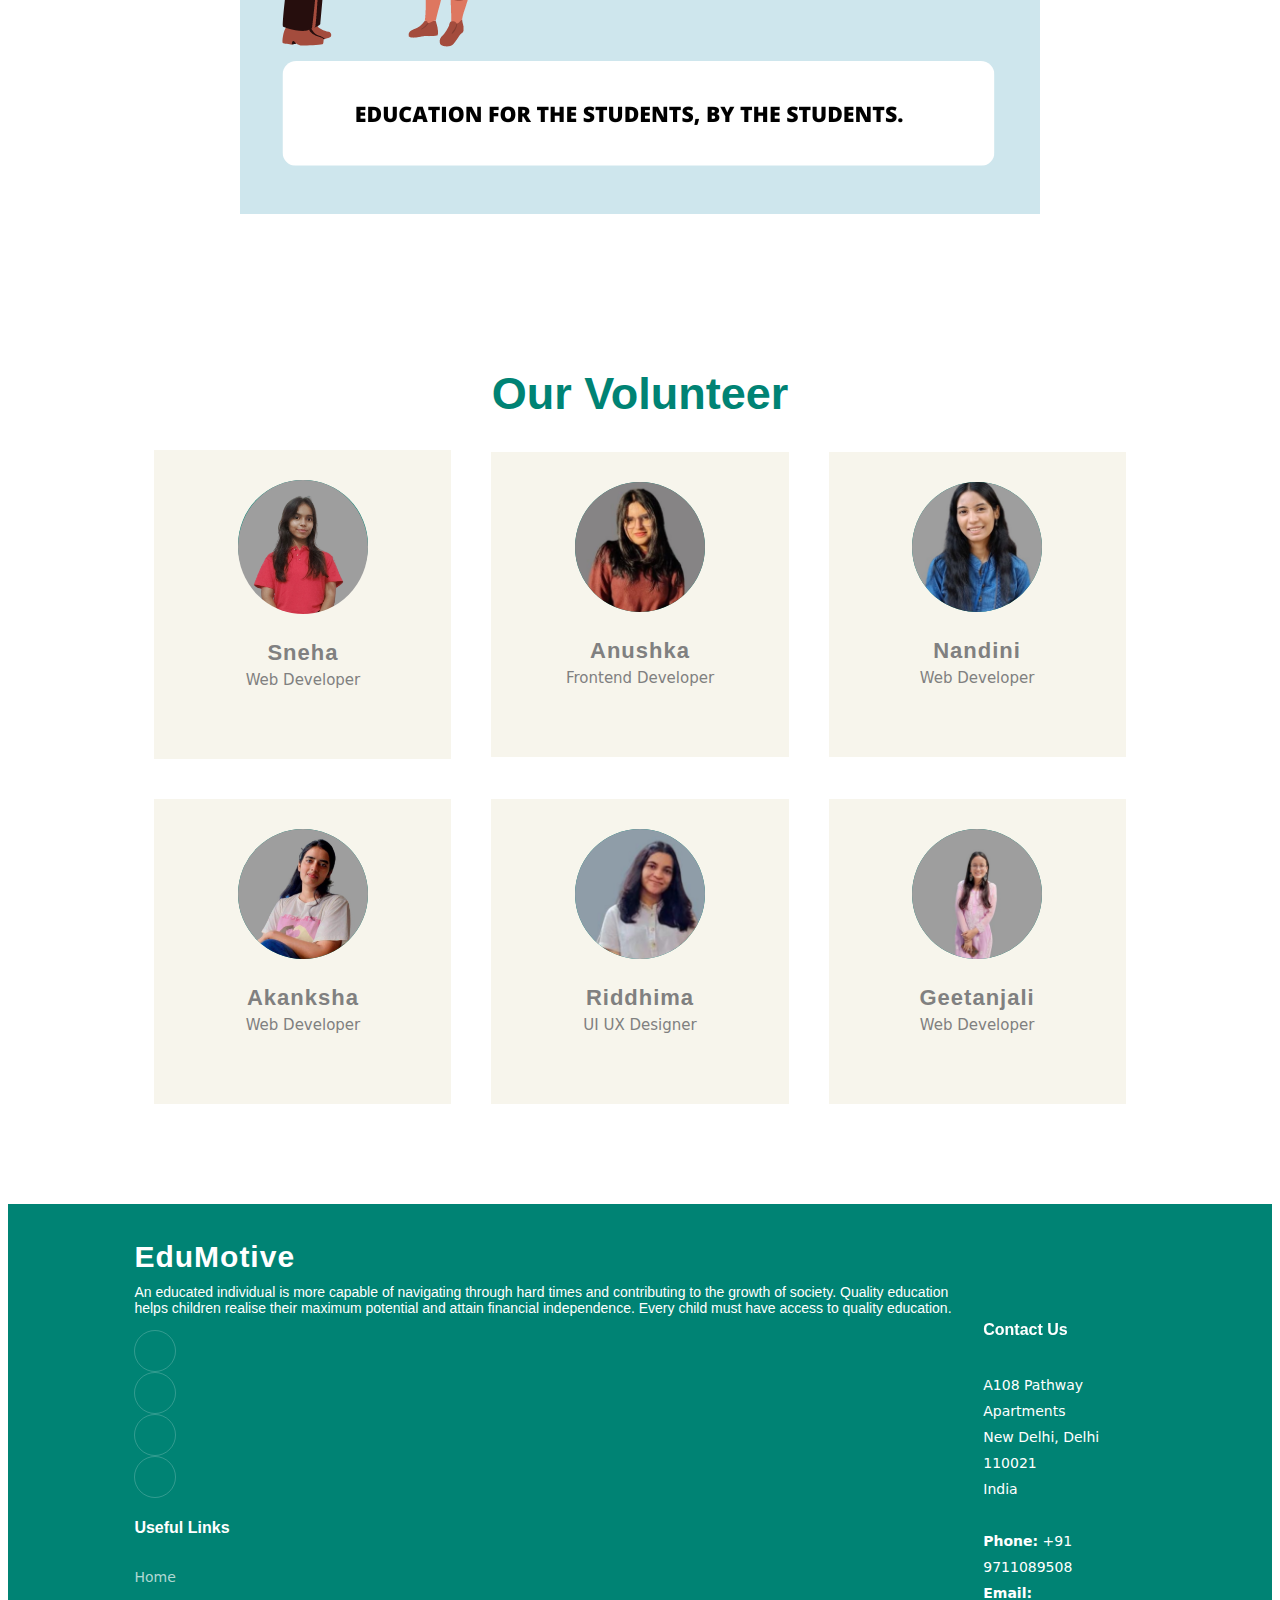
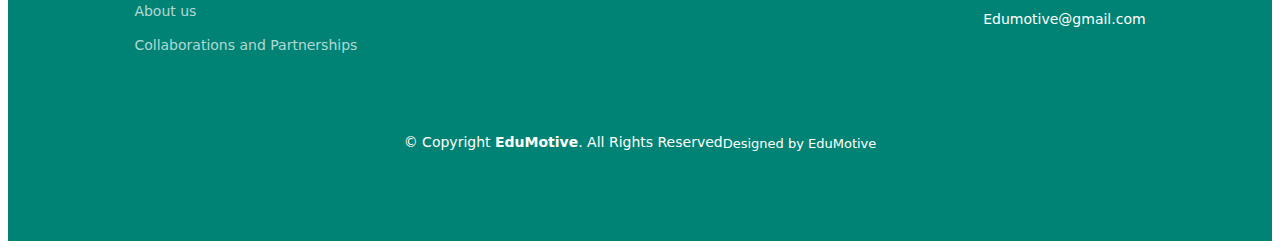
==== commit 01dad1aa: "Add files via upload" ====
--- a/about.html
+++ b/about.html
@@ -174,7 +174,7 @@
               <!--Team 1-->
               <div class="our-team">
                   <div class="pic">
-                      <img src="images/sneha.png" alt="">
+                      <img src="Images/Sneha.png" alt="">
                   </div>
                   <div class="team-content">
                       <h3 class="title">Sneha</h3>
@@ -195,7 +195,7 @@
               <!--Team 2-->
               <div class="our-team">
                   <div class="pic">
-                      <img src="images/Anushka.png" alt="">
+                      <img src="Images/Anushka.jpeg" alt="">
                   </div>
                   <div class="team-content">
                       <h3 class="title">Anushka</h3>
@@ -216,7 +216,7 @@
               <!--Team 3-->
               <div class="our-team">
                   <div class="pic">
-                      <img src="images/Nandini.png" alt="">
+                      <img src="Images/Nandini.jpeg" alt="">
                   </div>
                   <div class="team-content">
                       <h3 class="title">Nandini</h3>
@@ -242,7 +242,7 @@
                <!--Team 4-->
               <div class="our-team">
                   <div class="pic">
-                      <img src="images/Akankshaaaa.png" alt="">
+                      <img src="Images/Akanksha.jpeg" alt="">
                   </div>
                   <div class="team-content">
                       <h3 class="title">Akanksha</h3>
@@ -263,7 +263,7 @@
               <!--Team 5-->
               <div class="our-team">
                   <div class="pic">
-                      <img src="images/Riddhima.png" alt="">
+                      <img src="Images/Riddhima.jpeg" alt="">
                   </div>
                   <div class="team-content">
                       <h3 class="title">Riddhima</h3>
@@ -284,7 +284,7 @@
               <!--Team 6--> 
               <div class="our-team">
                   <div class="pic">
-                      <img src="images/img3.jpg" alt="">
+                      <img src="Images/Geetanjali.jpeg" alt="">
                   </div>
                   <div class="team-content">
                       <h3 class="title">Geetanjali</h3>
@@ -449,7 +449,9 @@
   </section>
   
   <!---------------------end of volunteer--------------------------->
-
+<div class="chatbot">
+  <a href="https://databutton.com/v/nbxd4plt"><img src="Images/chatbot.png" alt=""></a>
+</div>
       <!-- ======= Footer ======= -->
   <footer id="footer" class="footer">
 
--- a/CSS/main.css
+++ b/CSS/main.css
@@ -10,6 +10,27 @@
 # Learn more about CSS variables at https://developer.mozilla.org/en-US/docs/Web/CSS/Using_CSS_custom_properties
 --------------------------------------------------------------*/
 /* Fonts */
+
+
+
+
+
+
+
+
+
+
+
+
+
+
+
+
+
+
+
+
+
 :root {
   --font-default: "Open Sans", system-ui, -apple-system, "Segoe UI", Roboto, "Helvetica Neue", Arial, "Noto Sans", "Liberation Sans", sans-serif, "Apple Color Emoji", "Segoe UI Emoji", "Segoe UI Symbol", "Noto Color Emoji";
   --font-primary: "Montserrat", sans-serif;
@@ -2712,3 +2733,12 @@
 .footer .credits a {
   color: #fff;
 }
+.chatbot{
+  position: fixed;
+  right: 4px;
+  bottom: 2px;
+ 
+}
+.chatbot img{
+  height: 90px;
+}
